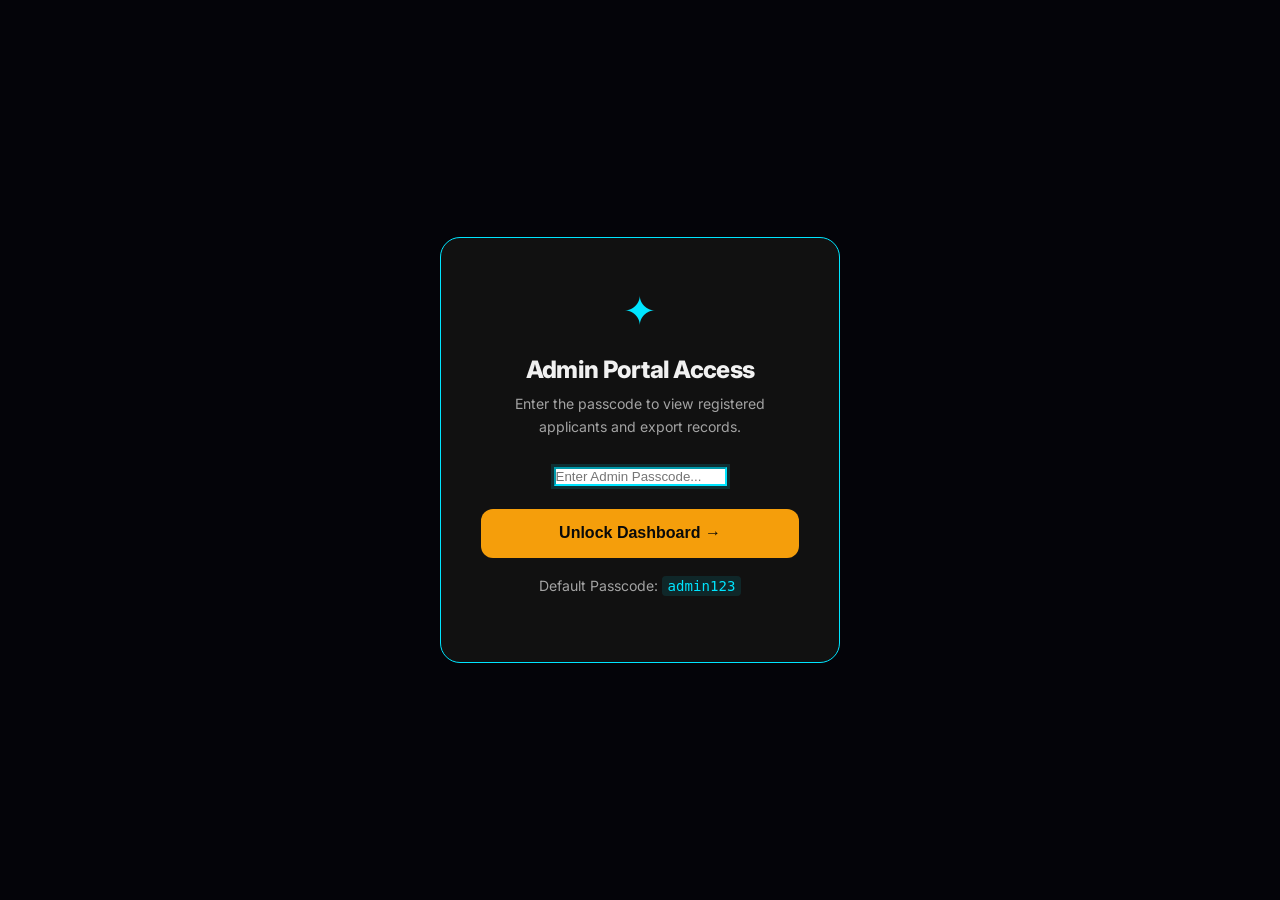
==== admin.html @ a9754c80 "Add /registration slug, early access popup redirection, and /admin portal with PDF/Excel/Word/WhatsA" ====
<!DOCTYPE html>
<html lang="en">
<head>
<meta charset="UTF-8" />
<meta name="viewport" content="width=device-width, initial-scale=1.0" />
<title>Admin Dashboard | AI for Business 101</title>
<meta name="robots" content="noindex, nofollow" />
<link rel="preconnect" href="https://fonts.googleapis.com" />
<link rel="preconnect" href="https://fonts.gstatic.com" crossorigin />
<link href="https://fonts.googleapis.com/css2?family=Inter:wght@400;500;600;700;800;900&display=swap" rel="stylesheet" />
<link rel="icon" type="image/png" href="favicon.png" />
<link rel="stylesheet" href="styles.css?v=1.0.7" />
</head>
<body class="admin-body">

<!-- Passcode Authentication Modal (Lock Screen) -->
<div id="auth-overlay" class="auth-overlay">
  <div class="auth-card">
    <div class="auth-icon">✦</div>
    <h2>Admin Portal Access</h2>
    <p>Enter the passcode to view registered applicants and export records.</p>
    
    <form id="auth-form" onsubmit="handleAuth(event)">
      <div class="form-group">
        <input type="password" id="admin-passcode" placeholder="Enter Admin Passcode..." required autofocus />
        <span id="auth-error" class="field-error" style="display:none;">Incorrect passcode. Please try again.</span>
      </div>
      <button type="submit" class="btn btn-primary btn-full btn-glow">Unlock Dashboard →</button>
    </form>
    <p class="auth-hint">Default Passcode: <code>admin123</code></p>
  </div>
</div>

<!-- Main Admin Content -->
<div id="admin-app" style="display: none;">

  <!-- Admin Top Navigation -->
  <header class="nav admin-nav">
    <div class="nav-inner">
      <a class="brand" href="index.html">
        <span class="brand-icon">✦</span>
        <span>Color-Creator <em>AI</em> <small class="admin-badge-label">Admin</small></span>
      </a>
      <div class="admin-nav-actions">
        <a href="registration.html" target="_blank" class="btn btn-sm btn-outline">Live Registration Form ↗</a>
        <button onclick="lockDashboard()" class="btn btn-sm btn-danger">Lock Portal 🔒</button>
      </div>
    </div>
  </header>

  <main class="container admin-container">
    
    <!-- Title Row -->
    <div class="admin-header-row">
      <div>
        <h1>Applicant Management <span class="gradient-text">Portal</span></h1>
        <p class="admin-sub">View, filter, export, and contact registered attendees for AI for Business 101.</p>
      </div>
      
      <!-- Global Export Action Buttons -->
      <div class="admin-export-btns">
        <button onclick="exportCSV()" class="btn btn-sm btn-cyan">
          📊 Export Excel/CSV
        </button>
        <button onclick="exportWord()" class="btn btn-sm btn-purple">
          📝 Export Word (.docx)
        </button>
        <button onclick="exportPDF()" class="btn btn-sm btn-primary">
          📄 Download PDF
        </button>
      </div>
    </div>

    <!-- Analytics Cards -->
    <div class="admin-stats-grid">
      <div class="stat-card">
        <span class="stat-label">Total Registered</span>
        <span class="stat-value" id="stat-total">0</span>
        <span class="stat-sub">Applicants in database</span>
      </div>
      <div class="stat-card">
        <span class="stat-label">Top Interest</span>
        <span class="stat-value stat-small" id="stat-top-interest">AI Website Creation</span>
        <span class="stat-sub">Most requested skill</span>
      </div>
      <div class="stat-card">
        <span class="stat-label">Registered Today</span>
        <span class="stat-value" id="stat-today">0</span>
        <span class="stat-sub">Recent activity</span>
      </div>
      <div class="stat-card">
        <span class="stat-label">WhatsApp Verified</span>
        <span class="stat-value" id="stat-whatsapp">0</span>
        <span class="stat-sub">Contactable via chat</span>
      </div>
    </div>

    <!-- Search & Filter Controls -->
    <div class="admin-controls-card">
      <div class="search-box">
        <span class="search-icon">🔍</span>
        <input type="text" id="search-input" onkeyup="filterData()" placeholder="Search by applicant name, email, phone, or ID..." />
      </div>

      <div class="filter-dropdowns">
        <select id="filter-interest" onchange="filterData()">
          <option value="">All Areas of Interest</option>
          <option value="AI Website Creation">AI Website Creation</option>
          <option value="AI Product Photography">AI Product Photography</option>
          <option value="AI Video Ads & Content">AI Video Ads & Content</option>
          <option value="AI-as-a-Service Monetization">AI-as-a-Service</option>
          <option value="YouTube & TikTok Automation">YouTube & TikTok</option>
        </select>

        <select id="filter-occupation" onchange="filterData()">
          <option value="">All Roles</option>
          <option value="Small Business Owner">Small Business Owner</option>
          <option value="Content Creator / Freelancer">Creator / Freelancer</option>
          <option value="Student / Graduate">Student / Graduate</option>
          <option value="Corporate / Employee">Corporate Employee</option>
          <option value="Agency Owner / Marketer">Agency Owner</option>
        </select>

        <button onclick="resetFilters()" class="btn btn-sm btn-outline">Reset</button>
      </div>
    </div>

    <!-- Applicant Data Table -->
    <div class="admin-table-wrapper">
      <table class="admin-table" id="applicants-table">
        <thead>
          <tr>
            <th>#</th>
            <th>ID & Date</th>
            <th>Applicant Name</th>
            <th>Email Address</th>
            <th>Phone / WhatsApp</th>
            <th>Area of Interest</th>
            <th>Role & Goal</th>
            <th>Actions</th>
          </tr>
        </thead>
        <tbody id="table-body">
          <!-- Rows injected dynamically via JS -->
        </tbody>
      </table>

      <div id="no-results" class="no-results-box" style="display: none;">
        <p>No registered applicants match your current search/filter criteria.</p>
      </div>
    </div>

  </main>
</div>

<script>
const DB_KEY = 'ai_business_registrations';
const PASSCODE = 'admin123';

// Seed demo data if database is currently empty
function seedDemoDataIfEmpty() {
  const existing = localStorage.getItem(DB_KEY);
  if (!existing || JSON.parse(existing).length === 0) {
    const sampleApplicants = [
      {
        id: 'REG-M591KA-481',
        createdAt: new Date(Date.now() - 3600000 * 2).toISOString(),
        fullName: 'Chukwuemeka Okonkwo',
        email: 'chukwuemeka.o@gmail.com',
        phone: '08034567891',
        whatsapp: '08034567891',
        occupation: 'Small Business Owner',
        areaOfInterest: 'AI Website Creation',
        primaryGoal: 'Build websites for clients',
        experience: 'Beginner',
        referralSource: 'Instagram'
      },
      {
        id: 'REG-M592KB-712',
        createdAt: new Date(Date.now() - 3600000 * 5).toISOString(),
        fullName: 'Amina Bello',
        email: 'amina.bello@techcorp.ng',
        phone: '08129876543',
        whatsapp: '08129876543',
        occupation: 'Content Creator / Freelancer',
        areaOfInterest: 'AI Product Photography',
        primaryGoal: 'Start an AI agency',
        experience: 'Intermediate',
        referralSource: 'WhatsApp'
      },
      {
        id: 'REG-M593KC-104',
        createdAt: new Date(Date.now() - 3600000 * 14).toISOString(),
        fullName: 'David Adebayo',
        email: 'david.adebayo@gmail.com',
        phone: '09087654321',
        whatsapp: '09087654321',
        occupation: 'Student / Graduate',
        areaOfInterest: 'AI Video Ads & Content',
        primaryGoal: 'Enhance content creation',
        experience: 'Beginner',
        referralSource: 'Referral / Friend'
      }
    ];
    localStorage.setItem(DB_KEY, JSON.stringify(sampleApplicants));
  }
}

// Authentication
function checkAuth() {
  if (sessionStorage.getItem('adminAuth') === 'true') {
    document.getElementById('auth-overlay').style.display = 'none';
    document.getElementById('admin-app').style.display = 'block';
    renderDashboard();
  } else {
    document.getElementById('auth-overlay').style.display = 'flex';
    document.getElementById('admin-app').style.display = 'none';
  }
}

function handleAuth(e) {
  e.preventDefault();
  const input = document.getElementById('admin-passcode').value.trim();
  if (input === PASSCODE || input === 'colorcreator2026') {
    sessionStorage.setItem('adminAuth', 'true');
    document.getElementById('auth-error').style.display = 'none';
    checkAuth();
  } else {
    document.getElementById('auth-error').style.display = 'block';
  }
}

function lockDashboard() {
  sessionStorage.removeItem('adminAuth');
  checkAuth();
}

// Data fetching
function getData() {
  try {
    const raw = localStorage.getItem(DB_KEY);
    return raw ? JSON.parse(raw) : [];
  } catch (e) {
    return [];
  }
}

// Render Dashboard stats and table
let currentData = [];

function renderDashboard() {
  seedDemoDataIfEmpty();
  currentData = getData();
  updateStats(currentData);
  renderTable(currentData);
}

function updateStats(data) {
  document.getElementById('stat-total').textContent = data.length;
  
  // Today's count
  const todayStr = new Date().toISOString().split('T')[0];
  const todayCount = data.filter(item => item.createdAt && item.createdAt.startsWith(todayStr)).length;
  document.getElementById('stat-today').textContent = todayCount;

  // WhatsApp count
  const waCount = data.filter(item => item.whatsapp && item.whatsapp.length >= 8).length;
  document.getElementById('stat-whatsapp').textContent = waCount;

  // Top interest
  const interestCounts = {};
  data.forEach(item => {
    const key = item.areaOfInterest || 'AI Website Creation';
    interestCounts[key] = (interestCounts[key] || 0) + 1;
  });

  let topInterest = 'AI Website Creation';
  let maxCount = 0;
  for (const [key, count] of Object.entries(interestCounts)) {
    if (count > maxCount) {
      maxCount = count;
      topInterest = key;
    }
  }
  document.getElementById('stat-top-interest').textContent = topInterest;
}

function renderTable(data) {
  const tbody = document.getElementById('table-body');
  const noResults = document.getElementById('no-results');
  tbody.innerHTML = '';

  if (data.length === 0) {
    noResults.style.display = 'block';
    return;
  }
  noResults.style.display = 'none';

  data.forEach((item, index) => {
    const tr = document.createElement('tr');
    const dateFormatted = item.createdAt ? new Date(item.createdAt).toLocaleDateString('en-GB', { day: 'numeric', month: 'short', year: 'numeric' }) : 'N/A';
    
    // Clean whatsapp number format
    let cleanWa = (item.whatsapp || item.phone || '').replace(/\D/g, '');
    if (cleanWa.startsWith('0')) cleanWa = '234' + cleanWa.substring(1);
    if (!cleanWa.startsWith('234') && cleanWa.length === 10) cleanWa = '234' + cleanWa;

    const waMsg = encodeURIComponent(`Hi ${item.fullName}! This is Coach Joshua & Chukwudi from AI for Business 101. Your early access registration pass (${item.id}) is confirmed! Are you ready for Sept 25-27 live training?`);
    const waUrl = `https://wa.me/${cleanWa}?text=${waMsg}`;

    const mailSubject = encodeURIComponent(`AI for Business 101 - Early Access Pass Confirmation (${item.fullName})`);
    const mailBody = encodeURIComponent(`Hi ${item.fullName},\n\nYour registration for AI for Business 101 has been received.\n\nRegistration Details:\n- Name: ${item.fullName}\n- Area of Interest: ${item.areaOfInterest}\n- Role: ${item.occupation}\n\nWe look forward to seeing you live on September 25–27, 2026!\n\nBest regards,\nColor-Creator AI & Cospronos Team`);
    const mailUrl = `mailto:${item.email}?subject=${mailSubject}&body=${mailBody}`;

    tr.innerHTML = `
      <td>${index + 1}</td>
      <td>
        <strong class="reg-id-text">${item.id || 'REG-PASSED'}</strong><br />
        <small class="text-muted">${dateFormatted}</small>
      </td>
      <td>
        <strong>${escapeHtml(item.fullName)}</strong>
      </td>
      <td>
        <a href="${mailUrl}" class="table-link">${escapeHtml(item.email)}</a>
      </td>
      <td>
        <div>📞 ${escapeHtml(item.phone)}</div>
        <small class="text-cyan">💬 WA: ${escapeHtml(item.whatsapp)}</small>
      </td>
      <td>
        <span class="badge-interest">${escapeHtml(item.areaOfInterest || 'AI Website Creation')}</span>
      </td>
      <td>
        <div><strong>${escapeHtml(item.occupation || 'N/A')}</strong></div>
        <small class="text-muted">Goal: ${escapeHtml(item.primaryGoal || 'N/A')}</small>
      </td>
      <td class="action-cell">
        <a href="${waUrl}" target="_blank" title="Send WhatsApp Message" class="action-btn action-wa">💬 WA</a>
        <a href="${mailUrl}" title="Send Email" class="action-btn action-email">✉️ Email</a>
        <button onclick="deleteRecord('${item.id}')" title="Delete Record" class="action-btn action-del">🗑️</button>
      </td>
    `;
    tbody.appendChild(tr);
  });
}

function escapeHtml(str) {
  if (!str) return '';
  return String(str).replace(/&/g, '&amp;').replace(/</g, '&lt;').replace(/>/g, '&gt;').replace(/"/g, '&quot;');
}

function filterData() {
  const query = document.getElementById('search-input').value.toLowerCase().trim();
  const interest = document.getElementById('filter-interest').value;
  const occupation = document.getElementById('filter-occupation').value;

  const all = getData();
  const filtered = all.filter(item => {
    const matchesQuery = !query || 
      (item.fullName && item.fullName.toLowerCase().includes(query)) ||
      (item.email && item.email.toLowerCase().includes(query)) ||
      (item.phone && item.phone.includes(query)) ||
      (item.id && item.id.toLowerCase().includes(query));

    const matchesInterest = !interest || item.areaOfInterest === interest;
    const matchesOccupation = !occupation || item.occupation === occupation;

    return matchesQuery && matchesInterest && matchesOccupation;
  });

  renderTable(filtered);
}

function resetFilters() {
  document.getElementById('search-input').value = '';
  document.getElementById('filter-interest').value = '';
  document.getElementById('filter-occupation').value = '';
  renderTable(getData());
}

function deleteRecord(id) {
  if (!confirm('Are you sure you want to delete this registration record?')) return;
  const all = getData();
  const updated = all.filter(item => item.id !== id);
  localStorage.setItem(DB_KEY, JSON.stringify(updated));
  renderDashboard();
}

// EXPORT FUNCTIONS
// 1. Export Excel / CSV
function exportCSV() {
  const data = getData();
  if (data.length === 0) return alert('No records available to export.');

  const headers = ['ID', 'Date Registered', 'Full Name', 'Email', 'Phone', 'WhatsApp', 'Occupation', 'Area of Interest', 'Primary Goal', 'Experience', 'Referral Source'];
  
  const rows = data.map(item => [
    `"${item.id || ''}"`,
    `"${item.createdAt ? new Date(item.createdAt).toLocaleString() : ''}"`,
    `"${(item.fullName || '').replace(/"/g, '""')}"`,
    `"${(item.email || '').replace(/"/g, '""')}"`,
    `"${(item.phone || '').replace(/"/g, '""')}"`,
    `"${(item.whatsapp || '').replace(/"/g, '""')}"`,
    `"${(item.occupation || '').replace(/"/g, '""')}"`,
    `"${(item.areaOfInterest || '').replace(/"/g, '""')}"`,
    `"${(item.primaryGoal || '').replace(/"/g, '""')}"`,
    `"${(item.experience || '').replace(/"/g, '""')}"`,
    `"${(item.referralSource || '').replace(/"/g, '""')}"`
  ]);

  const csvContent = 'data:text/csv;charset=utf-8,' + [headers.join(','), ...rows.map(r => r.join(','))].join('\n');
  const encodedUri = encodeURI(csvContent);
  const link = document.createElement('a');
  link.setAttribute('href', encodedUri);
  link.setAttribute('download', `AI_For_Business_Registrations_${new Date().toISOString().split('T')[0]}.csv`);
  document.body.appendChild(link);
  link.click();
  document.body.removeChild(link);
}

// 2. Export Word (.docx / .doc formatted document)
function exportWord() {
  const data = getData();
  if (data.length === 0) return alert('No records available to export.');

  let docHtml = `
    <html xmlns:o='urn:schemas-microsoft-com:office:office' xmlns:w='urn:schemas-microsoft-com:office:word' xmlns='http://www.w3.org/TR/REC-html40'>
    <head><title>AI for Business 101 - Registration Report</title>
    <style>
      body { font-family: Arial, sans-serif; font-size: 11pt; color: #333; }
      h1 { color: #0088cc; font-size: 18pt; }
      table { border-collapse: collapse; width: 100%; margin-top: 15px; }
      th, td { border: 1px solid #ccc; padding: 8px; text-align: left; font-size: 10pt; }
      th { background-color: #0088cc; color: #ffffff; }
      tr:nth-child(even) { background-color: #f9f9f9; }
    </style>
    </head>
    <body>
      <h1>AI for Business 101 — Registration Report</h1>
      <p>Report Date: ${new Date().toLocaleString()}</p>
      <p>Total Registered Applicants: ${data.length}</p>
      <table>
        <thead>
          <tr>
            <th>#</th>
            <th>ID</th>
            <th>Full Name</th>
            <th>Email</th>
            <th>Phone</th>
            <th>WhatsApp</th>
            <th>Occupation</th>
            <th>Area of Interest</th>
            <th>Primary Goal</th>
          </tr>
        </thead>
        <tbody>
  `;

  data.forEach((item, index) => {
    docHtml += `
      <tr>
        <td>${index + 1}</td>
        <td>${item.id || ''}</td>
        <td>${escapeHtml(item.fullName)}</td>
        <td>${escapeHtml(item.email)}</td>
        <td>${escapeHtml(item.phone)}</td>
        <td>${escapeHtml(item.whatsapp)}</td>
        <td>${escapeHtml(item.occupation)}</td>
        <td>${escapeHtml(item.areaOfInterest)}</td>
        <td>${escapeHtml(item.primaryGoal)}</td>
      </tr>
    `;
  });

  docHtml += `
        </tbody>
      </table>
    </body>
    </html>
  `;

  const blob = new Blob(['\ufeff', docHtml], { type: 'application/msword' });
  const url = URL.createObjectURL(blob);
  const a = document.createElement('a');
  a.href = url;
  a.download = `AI_For_Business_Applicants_${new Date().toISOString().split('T')[0]}.doc`;
  document.body.appendChild(a);
  a.click();
  document.body.removeChild(a);
}

// 3. Download PDF (Print formatted view)
function exportPDF() {
  window.print();
}

document.addEventListener('DOMContentLoaded', checkAuth);
</script>

</body>
</html>
---- styles.css ----
/* ===================================================================
   AI FOR BUSINESS 101 — Stylesheet
   Inspired by cospronos.com dark aesthetic, amber/cyan accents
   =================================================================== */

/* ---------- Reset & Foundations ---------- */
*, *::before, *::after { box-sizing: border-box; margin: 0; padding: 0; }

:root {
  /* Cospronos-inspired palette */
  --bg:        #0a0a0a;
  --bg-card:   #111111;
  --bg-card-hover: #181818;
  --bg-surface: #141414;
  --bg-elevated: #1a1a1a;

  --text:      #f1f1f1;
  --text-dim:  #a3a3a3;
  --text-muted:#6b6b6b;

  --amber:     #f59e0b;
  --amber-dark:#d97706;
  --cyan:      #00e5ff;
  --cyan-dark: #00b8d4;
  --purple:    #a855f7;
  --green:     #22c55e;
  --pink:      #ec4899;
  --blue:      #3b82f6;
  --whatsapp:  #25d366;

  --border:    rgba(255,255,255,0.06);
  --border-strong: rgba(255,255,255,0.12);

  --radius:    12px;
  --radius-lg: 20px;
  --radius-md: 12px;
  --radius-sm: 8px;

  --font:      'Inter', -apple-system, BlinkMacSystemFont, 'Segoe UI', sans-serif;
  --font-mono: 'SF Mono', SFMono-Regular, ui-monospace, 'Menlo', 'Monaco', 'Consolas', monospace;
  --max-width: 1120px;

  --transition: 0.25s cubic-bezier(0.16, 1, 0.3, 1);
}

html {
  scroll-behavior: smooth;
  -webkit-text-size-adjust: 100%;
  font-size: 16px;
}

body {
  font-family: var(--font);
  background: var(--bg);
  color: var(--text);
  line-height: 1.65;
  overflow-x: hidden;
  -webkit-font-smoothing: antialiased;
  -moz-osx-font-smoothing: grayscale;
}

img, svg, video { display: block; max-width: 100%; }
a { color: inherit; text-decoration: none; }
ul, ol { list-style: none; }
strong { font-weight: 700; }
em { font-style: italic; }

::selection {
  background: var(--amber);
  color: var(--bg);
}

.container {
  max-width: var(--max-width);
  margin: 0 auto;
  padding: 0 24px;
}

/* ---------- Ambient Glow Orbs ---------- */
.glow-orb {
  position: fixed;
  border-radius: 50%;
  filter: blur(120px);
  opacity: 0.12;
  pointer-events: none;
  z-index: 0;
}
.glow-orb-cyan {
  width: 500px; height: 500px;
  background: var(--cyan);
  top: -100px; right: -100px;
}
.glow-orb-purple {
  width: 600px; height: 600px;
  background: var(--purple);
  bottom: -200px; left: -200px;
}

/* ---------- Navigation ---------- */
.nav {
  position: sticky;
  top: 0; left: 0; right: 0;
  z-index: 1000;
  width: 100%;
  background: rgba(10,10,10,0.85);
  backdrop-filter: blur(16px);
  -webkit-backdrop-filter: blur(16px);
  border-bottom: 1px solid var(--border);
}
.nav-inner {
  max-width: var(--max-width);
  margin: 0 auto;
  padding: 0 24px;
  display: flex;
  align-items: center;
  justify-content: space-between;
  height: 64px;
}
.brand {
  display: flex;
  align-items: center;
  gap: 10px;
  font-weight: 700;
  font-size: 1.05rem;
  letter-spacing: -0.02em;
  color: var(--text);
}
.brand em {
  color: var(--amber);
  font-style: normal;
}
.brand-icon {
  font-size: 1.3rem;
  color: var(--amber);
}
.nav-links {
  display: flex;
  align-items: center;
  gap: 28px;
}
.nav-links a {
  font-size: 0.875rem;
  font-weight: 500;
  color: var(--text-dim);
  transition: color var(--transition);
}
.nav-links a:hover { color: var(--text); }
.nav-cta {
  background: var(--amber);
  color: var(--bg) !important;
  padding: 8px 16px;
  border-radius: var(--radius-sm);
  font-weight: 600 !important;
  transition: background var(--transition), transform 0.1s;
}
.nav-cta:hover { background: var(--amber-dark); }
.nav-cta:active { transform: scale(0.97); }

/* Mobile toggle */
.mobile-toggle {
  display: none;
  flex-direction: column;
  gap: 5px;
  background: none;
  border: none;
  cursor: pointer;
  padding: 4px;
}
.mobile-toggle span {
  display: block;
  width: 22px;
  height: 2px;
  background: var(--text);
  border-radius: 2px;
  transition: var(--transition);
}
.mobile-toggle[aria-expanded="true"] span:nth-child(1) {
  transform: translateY(7px) rotate(45deg);
}
.mobile-toggle[aria-expanded="true"] span:nth-child(2) {
  opacity: 0;
}
.mobile-toggle[aria-expanded="true"] span:nth-child(3) {
  transform: translateY(-7px) rotate(-45deg);
}

.mobile-nav {
  display: none;
  position: fixed;
  top: 64px; left: 0; right: 0;
  background: rgba(10,10,10,0.97);
  backdrop-filter: blur(16px);
  padding: 24px;
  flex-direction: column;
  gap: 16px;
  z-index: 999;
  border-bottom: 1px solid var(--border);
  transform: translateY(-10px);
  opacity: 0;
  transition: transform var(--transition), opacity var(--transition);
}
.mobile-nav.is-open {
  display: flex;
  transform: translateY(0);
  opacity: 1;
}
.mobile-nav a {
  font-size: 1rem;
  font-weight: 500;
  color: var(--text-dim);
  padding: 8px 0;
}

/* ---------- Buttons ---------- */
.btn {
  display: inline-flex;
  align-items: center;
  gap: 8px;
  padding: 14px 28px;
  border-radius: var(--radius);
  font-weight: 700;
  font-size: 1rem;
  cursor: pointer;
  border: none;
  transition: all var(--transition);
  text-align: center;
  justify-content: center;
  line-height: 1.3;
}
.btn:active { transform: scale(0.97); }
.btn-full { width: 100%; }

.btn-primary {
  background: var(--amber);
  color: var(--bg);
}
.btn-primary:hover { background: var(--amber-dark); }

.btn-outline {
  background: transparent;
  color: var(--text);
  border: 1px solid var(--border-strong);
}
.btn-outline:hover {
  border-color: var(--amber);
  color: var(--amber);
}

.btn-cyan {
  background: var(--cyan);
  color: var(--bg);
}
.btn-cyan:hover { background: var(--cyan-dark); }

.btn-purple {
  background: var(--purple);
  color: #fff;
}
.btn-purple:hover { background: #9333ea; }

.btn-whatsapp {
  background: var(--whatsapp);
  color: #fff;
  font-size: 1.05rem;
  padding: 18px 32px;
  position: relative;
  overflow: hidden;
  will-change: transform, box-shadow;
  animation: waPulse 2s infinite ease-in-out;
}
.btn-whatsapp:hover {
  background: #1ebe57;
  transform: translateY(-2px) scale(1.02);
}
.btn-whatsapp:active {
  transform: scale(0.95) !important;
  box-shadow: 0 0 25px rgba(37,211,102,0.9) !important;
}

@keyframes waPulse {
  0% {
    box-shadow: 0 0 0 0 rgba(37, 211, 102, 0.7), 0 0 20px -5px rgba(37, 211, 102, 0.5);
    transform: scale(1);
  }
  50% {
    box-shadow: 0 0 0 14px rgba(37, 211, 102, 0), 0 0 35px 8px rgba(37, 211, 102, 0.75);
    transform: scale(1.025);
  }
  100% {
    box-shadow: 0 0 0 0 rgba(37, 211, 102, 0), 0 0 20px -5px rgba(37, 211, 102, 0.5);
    transform: scale(1);
  }
}

/* ---------- Hero ---------- */
.hero {
  position: relative;
  padding: 140px 0 80px;
  z-index: 1;
}
.funnel-hero { padding: 140px 0 40px; }
.success-hero { padding: 140px 0 40px; }

.hero-layout {
  display: grid;
  grid-template-columns: 1fr 1fr;
  gap: 48px;
  align-items: center;
}
.hero-copy {
  z-index: 2;
}
.hero-visual {
  display: flex;
  justify-content: center;
  align-items: center;
  z-index: 2;
}
.hero-image-wrapper {
  position: relative;
  border-radius: var(--radius-lg);
  overflow: hidden;
  box-shadow:
    0 0 60px -15px rgba(245,158,11,0.2),
    0 25px 50px -12px rgba(0,0,0,0.5);
  border: 1px solid var(--border-strong);
  transition: transform 0.4s ease, box-shadow 0.4s ease;
}
.hero-image-wrapper:hover {
  transform: translateY(-6px) scale(1.01);
  box-shadow:
    0 0 80px -15px rgba(245,158,11,0.3),
    0 30px 60px -12px rgba(0,0,0,0.6);
}
.hero-image-wrapper img {
  width: 100%;
  height: auto;
  display: block;
  object-fit: cover;
}

/* Video Preview Component */
.video-preview-block {
  max-width: 760px;
  margin: 0 auto 48px auto;
  position: relative;
  z-index: 2;
}
.video-container {
  position: relative;
  border-radius: var(--radius-lg);
  overflow: hidden;
  border: 1px solid var(--border-strong);
  box-shadow:
    0 0 50px -10px rgba(0, 229, 255, 0.25),
    0 25px 50px -12px rgba(0, 0, 0, 0.6);
  background: var(--bg-elevated);
  transition: transform 0.4s ease, box-shadow 0.4s ease;
}
.video-container:hover {
  transform: translateY(-4px);
  box-shadow:
    0 0 70px -10px rgba(0, 229, 255, 0.35),
    0 30px 60px -12px rgba(0, 0, 0, 0.7);
}
.promo-video {
  width: 100%;
  height: auto;
  display: block;
  border-radius: var(--radius-lg);
  object-fit: cover;
}
.video-badge {
  position: absolute;
  top: 16px;
  left: 16px;
  display: inline-flex;
  align-items: center;
  gap: 8px;
  background: rgba(10, 10, 10, 0.85);
  backdrop-filter: blur(12px);
  border: 1px solid rgba(0, 229, 255, 0.3);
  border-radius: 100px;
  padding: 6px 14px;
  font-size: 0.75rem;
  font-weight: 700;
  color: var(--cyan);
  letter-spacing: 0.05em;
  text-transform: uppercase;
  z-index: 3;
}

/* ---------- Coach Guidance Component ---------- */
.coach-guidance-box {
  display: flex;
  flex-direction: column;
  gap: 14px;
  background: var(--bg-elevated);
  border: 1px solid var(--border-strong);
  border-left: 4px solid var(--cyan);
  border-radius: var(--radius-lg);
  padding: 20px 24px;
  margin: 28px auto 36px auto;
  max-width: 840px;
  box-shadow: 0 12px 32px -10px rgba(0, 0, 0, 0.6);
}

.coach-header-row {
  display: flex;
  align-items: center;
  gap: 12px;
  flex-wrap: wrap;
}

.coach-avatar-stack {
  display: flex;
  align-items: center;
  flex-shrink: 0;
}

.mini-coach-photo {
  width: 42px;
  height: 42px;
  border-radius: 50%;
  object-fit: cover;
  border: 2px solid var(--bg-elevated);
  box-shadow: 0 4px 10px rgba(0, 0, 0, 0.5);
}
.mini-coach-photo:nth-child(2) {
  margin-left: -12px;
}

.coach-guidance-tag {
  display: inline-block;
  font-size: 0.72rem;
  font-weight: 800;
  color: var(--cyan);
  letter-spacing: 0.04em;
  text-transform: uppercase;
  line-height: 1.3;
}

.coach-guidance-info p {
  font-size: 0.92rem;
  color: var(--text);
  line-height: 1.6;
  margin: 0;
}

.highlight-cyan {
  color: var(--cyan);
  font-weight: 700;
}

/* Header Funnel Shortcut */
.nav-funnel-shortcut {
  margin-left: auto;
  display: flex;
  align-items: center;
}
.skip-to-free-link {
  font-size: 0.85rem;
  font-weight: 600;
  color: var(--text-dim);
  padding: 6px 14px;
  border: 1px solid var(--border);
  border-radius: 100px;
  white-space: nowrap;
  transition: all var(--transition);
}
.skip-to-free-link:hover {
  color: var(--amber);
  border-color: var(--amber);
  background: rgba(245, 158, 11, 0.08);
}

/* ---------- Early-Bird Hurry Strategy Styles ---------- */
#countdown-banner {
  background: linear-gradient(135deg, #1e1b4b, #31104b);
  border-bottom: 1px solid rgba(245, 158, 11, 0.4);
  color: #fff;
  padding: 10px 16px;
  font-size: 0.85rem;
  font-weight: 600;
  text-align: center;
  position: relative;
  width: 100%;
  z-index: 1001;
  box-shadow: 0 4px 20px rgba(0, 0, 0, 0.5);
}

.countdown-banner-inner {
  display: flex;
  align-items: center;
  justify-content: center;
  gap: 12px;
  flex-wrap: wrap;
}

.ticker-units, .card-ticker-units {
  display: flex !important;
  display: -webkit-flex !important;
  display: inline-flex !important;
  display: -webkit-inline-flex !important;
  flex-direction: row !important;
  -webkit-flex-direction: row !important;
  align-items: center !important;
  -webkit-align-items: center !important;
  justify-content: center !important;
  -webkit-justify-content: center !important;
  flex-wrap: nowrap !important;
  gap: 4px;
  background: rgba(0, 0, 0, 0.5);
  border: 1px solid rgba(245, 158, 11, 0.4);
  border-radius: 8px;
  padding: 4px 10px;
  white-space: nowrap !important;
  -webkit-box-orient: horizontal;
}

.unit-box, .card-unit-box {
  display: inline-flex !important;
  display: -webkit-inline-flex !important;
  flex-direction: row !important;
  -webkit-flex-direction: row !important;
  align-items: baseline !important;
  -webkit-align-items: baseline !important;
  gap: 2px;
  flex-shrink: 0 !important;
  -webkit-flex-shrink: 0 !important;
  white-space: nowrap !important;
}

.unit-num, .card-unit-num {
  font-family: var(--font-mono, monospace);
  font-weight: 800;
  font-size: 1.05rem;
  color: var(--amber);
  line-height: 1;
}

.unit-lbl, .card-unit-lbl {
  font-size: 0.65rem;
  color: var(--text-dim);
  text-transform: uppercase;
}

.ticker-colon {
  display: inline-block !important;
  color: var(--amber);
  font-weight: 800;
  font-size: 1rem;
  line-height: 1;
  flex-shrink: 0 !important;
  margin: 0 1px;
}

.package-price {
  display: flex !important;
  display: -webkit-flex !important;
  flex-direction: row !important;
  -webkit-flex-direction: row !important;
  align-items: baseline !important;
  -webkit-align-items: baseline !important;
  justify-content: flex-start !important;
  flex-wrap: nowrap !important;
  gap: 10px;
  width: 100%;
  margin-bottom: 6px;
}

.price-slash {
  display: inline-block !important;
  text-decoration: line-through !important;
  -webkit-text-decoration-line: line-through !important;
  opacity: 0.55;
  font-size: 1.3rem !important;
  color: var(--text-muted) !important;
  white-space: nowrap !important;
  flex-shrink: 0 !important;
}

.price-discount {
  display: inline-block !important;
  color: var(--amber) !important;
  font-size: 2.2rem !important;
  font-weight: 900 !important;
  white-space: nowrap !important;
  flex-shrink: 0 !important;
  letter-spacing: -0.02em;
}

/* Card Countdown Timer Box */
.card-countdown-box {
  background: linear-gradient(135deg, rgba(245, 158, 11, 0.15), rgba(239, 68, 68, 0.12));
  border: 1px solid rgba(245, 158, 11, 0.45);
  border-radius: var(--radius-md);
  padding: 12px 16px;
  margin: 16px 0;
  display: flex;
  flex-direction: column;
  align-items: center;
  gap: 8px;
  text-align: center;
  box-shadow: 0 4px 18px rgba(245, 158, 11, 0.12), inset 0 1px 0 rgba(255, 255, 255, 0.1);
  animation: timerGlowPulse 3s infinite ease-in-out;
}

@keyframes timerGlowPulse {
  0%, 100% { border-color: rgba(245, 158, 11, 0.45); box-shadow: 0 4px 18px rgba(245, 158, 11, 0.12); }
  50% { border-color: rgba(245, 158, 11, 0.75); box-shadow: 0 6px 24px rgba(245, 158, 11, 0.28); }
}

.card-countdown-header {
  display: flex;
  align-items: center;
  justify-content: center;
  gap: 6px;
}

.card-countdown-header .pulse-dot.red {
  background: #ef4444;
  box-shadow: 0 0 10px #ef4444;
}

.card-countdown-title {
  font-size: 0.75rem;
  font-weight: 800;
  letter-spacing: 0.05em;
  color: var(--amber);
  text-transform: uppercase;
}

.card-ticker-units {
  display: flex;
  align-items: center;
  justify-content: center;
  gap: 6px;
  font-family: var(--font-mono);
  color: var(--amber);
  font-size: 0.85rem;
  font-weight: 700;
}

.card-unit-box {
  display: flex;
  align-items: baseline;
  gap: 2px;
  background: rgba(0, 0, 0, 0.65);
  padding: 4px 10px;
  border-radius: 6px;
  border: 1px solid rgba(245, 158, 11, 0.35);
}

.card-unit-num {
  font-weight: 900;
  font-size: 1.15rem;
  color: #fbbf24;
  line-height: 1;
}

.card-unit-lbl {
  font-size: 0.65rem;
  color: var(--text-dim);
  text-transform: uppercase;
}

/* Early-Bird Discount Popup Modal */
.discount-modal {
  position: fixed;
  top: 0; left: 0; right: 0; bottom: 0;
  background: rgba(0, 0, 0, 0.85);
  backdrop-filter: blur(12px);
  display: flex;
  align-items: center;
  justify-content: center;
  padding: 20px;
  z-index: 9999;
  opacity: 0;
  pointer-events: none;
  transition: opacity 0.3s ease;
}

.discount-modal.is-active {
  opacity: 1;
  pointer-events: auto;
}

.modal-card {
  background: var(--bg-elevated);
  border: 1px solid var(--border-strong);
  border-top: 4px solid var(--amber);
  border-radius: var(--radius-lg);
  padding: 32px 24px;
  max-width: 480px;
  width: 90vw;
  max-height: 85vh;
  overflow-y: auto;
  -webkit-overflow-scrolling: touch;
  position: relative !important;
  text-align: center;
  box-shadow: 0 25px 60px rgba(0, 0, 0, 0.9), 0 0 50px -10px rgba(245, 158, 11, 0.3);
  transform: translateY(20px);
  transition: transform 0.3s ease;
  box-sizing: border-box;
}

.discount-modal.is-active .modal-card {
  transform: translateY(0);
}

.modal-close {
  position: absolute !important;
  top: 14px !important;
  right: 14px !important;
  background: rgba(255, 255, 255, 0.12) !important;
  border: none;
  color: #ffffff !important;
  width: 32px; height: 32px;
  border-radius: 50%;
  cursor: pointer;
  font-size: 1.2rem;
  display: flex !important;
  align-items: center !important;
  justify-content: center !important;
  z-index: 20 !important;
  transition: all var(--transition);
}
.modal-close:hover {
  background: rgba(255, 255, 255, 0.25) !important;
  color: var(--amber) !important;
}

.modal-badge {
  display: inline-flex;
  align-items: center;
  gap: 6px;
  background: rgba(245, 158, 11, 0.15);
  border: 1px solid var(--amber);
  color: var(--amber);
  padding: 6px 14px;
  border-radius: 100px;
  font-size: 0.75rem;
  font-weight: 800;
  text-transform: uppercase;
  margin-bottom: 16px;
}

.modal-card h3 {
  font-size: 1.6rem;
  font-weight: 900;
  line-height: 1.2;
  margin-bottom: 12px;
}

.modal-card p {
  font-size: 0.95rem;
  color: var(--text-dim);
  line-height: 1.5;
  margin-bottom: 20px;
}

.modal-timer-box {
  background: rgba(0, 0, 0, 0.5);
  border: 1px solid var(--border);
  border-radius: var(--radius);
  padding: 12px;
  margin-bottom: 20px;
}
.modal-timer-title {
  font-size: 0.72rem;
  color: var(--text-muted);
  text-transform: uppercase;
  font-weight: 700;
  margin-bottom: 6px;
}

.pill-badge {
  display: inline-flex;
  align-items: center;
  gap: 10px;
  background: var(--bg-elevated);
  border: 1px solid var(--border-strong);
  border-radius: 100px;
  padding: 8px 18px;
  font-size: 0.8rem;
  font-weight: 600;
  color: var(--amber);
  letter-spacing: 0.03em;
  text-transform: uppercase;
  margin-bottom: 28px;
}
.pill-badge-sm {
  font-size: 0.75rem;
  padding: 6px 16px;
}

.pulse-dot {
  width: 8px; height: 8px;
  background: var(--green);
  border-radius: 50%;
  animation: pulse 2s infinite;
}

@keyframes pulse {
  0%, 100% { opacity: 1; box-shadow: 0 0 0 0 rgba(34,197,94,0.5); }
  50% { opacity: 0.7; box-shadow: 0 0 0 8px rgba(34,197,94,0); }
}

h1 {
  font-size: clamp(2.4rem, 5.5vw, 4rem);
  font-weight: 900;
  line-height: 1.1;
  letter-spacing: -0.04em;
  margin-bottom: 24px;
}

.gradient-text {
  background: linear-gradient(135deg, var(--amber), var(--cyan));
  -webkit-background-clip: text;
  -webkit-text-fill-color: transparent;
  background-clip: text;
}

.hero-sub {
  font-size: 1.15rem;
  color: var(--text-dim);
  max-width: 640px;
  margin-bottom: 16px;
  line-height: 1.7;
}
.hero-note {
  font-size: 1rem;
  color: var(--text-dim);
  max-width: 580px;
  margin-bottom: 32px;
  line-height: 1.7;
}
.hero-ctas {
  display: flex;
  gap: 16px;
  flex-wrap: wrap;
  margin-bottom: 20px;
}
.micro-proof {
  font-size: 0.85rem;
  color: var(--text-muted);
  margin-top: 8px;
}

/* ---------- Sections ---------- */
.section {
  position: relative;
  z-index: 1;
  padding: 100px 0;
}
.section-dark {
  background: var(--bg-surface);
  border-top: 1px solid var(--border);
  border-bottom: 1px solid var(--border);
}

h2 {
  font-size: clamp(1.8rem, 4vw, 2.8rem);
  font-weight: 800;
  line-height: 1.15;
  letter-spacing: -0.03em;
  margin-bottom: 16px;
}

.section-sub {
  font-size: 1.05rem;
  color: var(--text-dim);
  max-width: 560px;
  margin-bottom: 48px;
  line-height: 1.7;
}
.text-center { text-align: center; }
.section-sub.text-center { margin-left: auto; margin-right: auto; }
h2.text-center { text-align: center; }

/* ---------- Problem Grid ---------- */
.problem-grid {
  display: grid;
  grid-template-columns: repeat(auto-fit, minmax(300px, 1fr));
  gap: 24px;
  margin-top: 48px;
}
.problem-card {
  background: var(--bg-card);
  border: 1px solid var(--border);
  border-radius: var(--radius-lg);
  padding: 36px 28px;
  transition: border-color var(--transition), transform var(--transition);
  opacity: 0;
  transform: translateY(20px);
}
.problem-card.in-view {
  opacity: 1;
  transform: translateY(0);
  transition: opacity 0.5s ease, transform 0.5s ease, border-color var(--transition);
}
.problem-card:hover {
  border-color: var(--amber);
  transform: translateY(-4px);
}
.problem-icon {
  font-size: 2rem;
  display: block;
  margin-bottom: 16px;
}
.problem-card h3 {
  font-size: 1.15rem;
  font-weight: 700;
  margin-bottom: 10px;
  letter-spacing: -0.01em;
}
.problem-card p {
  font-size: 0.95rem;
  color: var(--text-dim);
  line-height: 1.65;
}

/* ---------- Topic Grid ---------- */
.topic-grid {
  display: grid;
  grid-template-columns: repeat(auto-fit, minmax(300px, 1fr));
  gap: 24px;
  margin-top: 48px;
}
.topic-card {
  background: var(--bg-card);
  border: 1px solid var(--border);
  border-radius: var(--radius-lg);
  padding: 32px 28px;
  position: relative;
  transition: border-color var(--transition), transform var(--transition);
  opacity: 0;
  transform: translateY(20px);
}
.topic-card.in-view {
  opacity: 1;
  transform: translateY(0);
  transition: opacity 0.5s ease, transform 0.5s ease, border-color var(--transition);
}
.topic-card:hover {
  border-color: var(--cyan);
  transform: translateY(-4px);
}
.topic-card-featured {
  grid-column: 1 / -1;
  background: linear-gradient(135deg, rgba(245,158,11,0.06), rgba(0,229,255,0.04));
  border-color: var(--amber) !important;
}
.topic-card-featured:hover {
  border-color: var(--cyan) !important;
}
.topic-num {
  font-size: 0.8rem;
  font-weight: 700;
  color: var(--amber);
  letter-spacing: 0.05em;
  display: block;
  margin-bottom: 12px;
}
.topic-label {
  font-size: 0.75rem;
  font-weight: 700;
  color: var(--amber);
  text-transform: uppercase;
  letter-spacing: 0.08em;
  background: rgba(245,158,11,0.12);
  display: inline-block;
  padding: 4px 12px;
  border-radius: 100px;
  margin-bottom: 12px;
}
.topic-card h3 {
  font-size: 1.2rem;
  font-weight: 700;
  margin-bottom: 10px;
  letter-spacing: -0.01em;
}
.topic-card p {
  font-size: 0.95rem;
  color: var(--text-dim);
  line-height: 1.65;
  margin-bottom: 10px;
}
.topic-list {
  margin-top: 16px;
  display: grid;
  grid-template-columns: repeat(auto-fit, minmax(240px, 1fr));
  gap: 8px;
}
.topic-list li {
  font-size: 0.9rem;
  color: var(--text);
  font-weight: 500;
  padding: 4px 0;
}

/* ---------- Proof Grid ---------- */
.proof-grid {
  display: grid;
  grid-template-columns: repeat(auto-fit, minmax(300px, 1fr));
  gap: 24px;
  margin-top: 48px;
}
.proof-card {
  background: var(--bg-card);
  border: 1px solid var(--border);
  border-radius: var(--radius-lg);
  padding: 36px 28px;
  transition: border-color var(--transition), transform var(--transition);
  opacity: 0;
  transform: translateY(20px);
}
.proof-card.in-view {
  opacity: 1;
  transform: translateY(0);
  transition: opacity 0.5s ease, transform 0.5s ease, border-color var(--transition);
}
.proof-card:hover {
  border-color: var(--cyan);
  transform: translateY(-4px);
}
.proof-num {
  font-size: 0.8rem;
  font-weight: 700;
  color: var(--cyan);
  letter-spacing: 0.05em;
  margin-bottom: 14px;
  display: block;
}
.proof-card h3 {
  font-size: 1.15rem;
  font-weight: 700;
  margin-bottom: 10px;
}
.proof-card p {
  font-size: 0.95rem;
  color: var(--text-dim);
  line-height: 1.65;
}

/* ---------- Package Grid ---------- */
.package-grid {
  display: grid;
  grid-template-columns: repeat(auto-fit, minmax(340px, 1fr));
  gap: 28px;
  margin-top: 48px;
}
.package-card {
  background: var(--bg-card);
  border: 1px solid var(--border);
  border-radius: var(--radius-lg);
  padding: 40px 32px;
  display: flex;
  flex-direction: column;
  transition: border-color var(--transition), transform var(--transition);
  opacity: 0;
  transform: translateY(20px);
}
.package-card.in-view {
  opacity: 1;
  transform: translateY(0);
  transition: opacity 0.5s ease, transform 0.5s ease, border-color var(--transition);
}
.package-card:hover {
  transform: translateY(-4px);
}
.package-free:hover { border-color: var(--amber); }
.package-paid:hover { border-color: var(--cyan); }
.package-featured-ring {
  border-color: var(--purple) !important;
  background: linear-gradient(180deg, rgba(168,85,247,0.05), var(--bg-card));
}

.package-tag {
  display: inline-block;
  font-size: 0.7rem;
  font-weight: 700;
  text-transform: uppercase;
  letter-spacing: 0.08em;
  padding: 5px 14px;
  border-radius: 100px;
  background: rgba(245,158,11,0.12);
  color: var(--amber);
  margin-bottom: 20px;
  width: fit-content;
}
.tag-blue {
  background: rgba(0,229,255,0.1);
  color: var(--cyan);
}
.tag-purple {
  background: rgba(168,85,247,0.12);
  color: var(--purple);
}

.package-card h3 {
  font-size: 1.35rem;
  font-weight: 800;
  margin-bottom: 12px;
  letter-spacing: -0.02em;
}
.package-price {
  font-size: 2.6rem;
  font-weight: 900;
  letter-spacing: -0.04em;
  line-height: 1;
  margin-bottom: 4px;
}
.package-price-sub {
  font-size: 0.85rem;
  color: var(--text-muted);
  margin-bottom: 20px;
}
.package-desc {
  font-size: 0.95rem;
  color: var(--text-dim);
  line-height: 1.65;
  margin-bottom: 24px;
}
.package-list {
  margin-bottom: 28px;
  flex-grow: 1;
}
.package-list li {
  font-size: 0.9rem;
  color: var(--text);
  padding: 6px 0;
  border-bottom: 1px solid var(--border);
  font-weight: 500;
}
.package-list li:last-child { border-bottom: none; }

.value-stack {
  background: rgba(168,85,247,0.06);
  border: 1px solid rgba(168,85,247,0.15);
  border-radius: var(--radius);
  padding: 20px;
  margin-bottom: 24px;
}
.value-stack-title {
  font-size: 0.85rem;
  font-weight: 700;
  color: var(--purple);
  text-transform: uppercase;
  letter-spacing: 0.04em;
  margin-bottom: 12px;
}
.value-stack .package-list { margin-bottom: 0; }

.prize-box {
  background: linear-gradient(135deg, rgba(245,158,11,0.08), rgba(168,85,247,0.06));
  border: 1px solid rgba(245,158,11,0.2);
  border-radius: var(--radius);
  padding: 20px;
  margin-bottom: 28px;
}
.prize-title {
  font-weight: 700;
  margin-bottom: 4px;
}
.prize-box strong {
  display: block;
  font-size: 1.3rem;
  color: var(--amber);
  margin-bottom: 12px;
}
.prize-box ul { margin-bottom: 12px; }
.prize-box li {
  font-size: 0.85rem;
  color: var(--text-dim);
  padding: 3px 0;
}
.prize-box small {
  font-size: 0.78rem;
  color: var(--text-muted);
  display: block;
  line-height: 1.5;
}

.conversion-note {
  font-size: 0.8rem;
  color: var(--text-muted);
  text-align: center;
  margin-top: 32px;
}

/* ---------- Coach Grid ---------- */
.coach-grid {
  display: grid;
  grid-template-columns: repeat(auto-fit, minmax(300px, 1fr));
  gap: 24px;
  margin-top: 48px;
}
.coach-card {
  display: flex;
  gap: 20px;
  align-items: center;
  background: var(--bg-card);
  border: 1px solid var(--border);
  border-radius: var(--radius-lg);
  padding: 28px 24px;
  transition: border-color var(--transition), transform var(--transition);
  opacity: 0;
  transform: translateY(20px);
}
.coach-card.in-view {
  opacity: 1;
  transform: translateY(0);
  transition: opacity 0.5s ease, transform 0.5s ease, border-color var(--transition);
}
.coach-card:hover {
  border-color: var(--amber);
  transform: translateY(-4px);
}
.coach-photo {
  width: 88px;
  height: 88px;
  border-radius: 50%;
  object-fit: cover;
  object-position: center top;
  flex-shrink: 0;
  border: 3px solid transparent;
  background-image: linear-gradient(var(--bg-card), var(--bg-card)), linear-gradient(135deg, var(--amber), var(--green));
  background-origin: border-box;
  background-clip: content-box, border-box;
  transition: transform var(--transition), box-shadow var(--transition);
}
.coach-photo:hover {
  transform: scale(1.05);
  box-shadow: 0 0 20px -4px rgba(245,158,11,0.4);
}
.coach-photo-blue {
  background-image: linear-gradient(var(--bg-card), var(--bg-card)), linear-gradient(135deg, var(--cyan), var(--purple));
}
.coach-photo-blue:hover {
  box-shadow: 0 0 20px -4px rgba(0,229,255,0.4);
}
.coach-label {
  font-size: 0.75rem;
  color: var(--text-muted);
  text-transform: uppercase;
  letter-spacing: 0.06em;
  font-weight: 600;
  display: block;
  margin-bottom: 4px;
}
.coach-info h3 {
  font-size: 1.15rem;
  font-weight: 700;
  margin-bottom: 2px;
}
.coach-role {
  font-size: 0.85rem;
  color: var(--text-dim);
  margin-bottom: 6px;
}
.coach-skill {
  font-size: 0.8rem;
  font-weight: 700;
  color: var(--amber);
}

/* ---------- Section CTA ---------- */
.section-cta {
  text-align: center;
  padding: 100px 0;
  background: linear-gradient(180deg, var(--bg-surface), var(--bg));
  border-top: 1px solid var(--border);
}
.section-cta p {
  font-size: 1.1rem;
  color: var(--text-dim);
  max-width: 540px;
  margin: 0 auto 32px;
  line-height: 1.7;
}
.section-cta .hero-ctas {
  justify-content: center;
}

/* ---------- Urgency Block ---------- */
.urgency-block {
  text-align: center;
  max-width: 700px;
  margin: 0 auto;
  opacity: 0;
  transform: translateY(20px);
}
.urgency-block.in-view {
  opacity: 1;
  transform: translateY(0);
  transition: opacity 0.5s ease, transform 0.5s ease;
}
.urgency-content {
  margin-bottom: 36px;
}
.urgency-content p {
  font-size: 1.05rem;
  color: var(--text-dim);
  line-height: 1.7;
  margin-bottom: 16px;
}
.urgency-highlight {
  color: var(--text) !important;
  font-weight: 600;
}
.urgency-block .hero-ctas {
  justify-content: center;
}

/* ---------- Success Page (Page 3) ---------- */
.success-container {
  max-width: 640px;
  text-align: center;
}

.success-check {
  margin: 0 auto 24px;
  width: 64px; height: 64px;
}

.check-path {
  stroke-dasharray: 40;
  stroke-dashoffset: 40;
}
@keyframes drawCheck {
  to { stroke-dashoffset: 0; }
}

.success-box {
  background: var(--bg-card);
  border: 1px solid var(--border-strong);
  border-radius: var(--radius-lg);
  padding: 36px 28px;
  margin: 40px 0;
  text-align: left;
  opacity: 0;
  transform: translateY(20px);
}
.success-box.in-view {
  opacity: 1;
  transform: translateY(0);
  transition: opacity 0.5s ease, transform 0.5s ease;
}
.success-box h2 {
  font-size: 1.4rem;
  margin-bottom: 10px;
}
.success-box p {
  color: var(--text-dim);
  margin-bottom: 20px;
}
.success-list li {
  padding: 8px 0;
  font-size: 0.95rem;
  font-weight: 500;
}

.reminder-box {
  background: var(--bg-card);
  border: 1px solid var(--border);
  border-radius: var(--radius-lg);
  padding: 32px 28px;
  margin-bottom: 40px;
  opacity: 0;
  transform: translateY(20px);
}
.reminder-box.in-view {
  opacity: 1;
  transform: translateY(0);
  transition: opacity 0.5s ease, transform 0.5s ease;
}
.reminder-box h3 {
  font-size: 1.2rem;
  font-weight: 700;
  margin-bottom: 20px;
}
.date-cards {
  display: flex;
  gap: 16px;
  justify-content: center;
  margin-bottom: 20px;
}
.date-card {
  background: var(--bg-elevated);
  border: 1px solid var(--border-strong);
  border-radius: var(--radius);
  padding: 20px 24px;
  text-align: center;
  min-width: 90px;
}
.date-day {
  display: block;
  font-size: 2rem;
  font-weight: 900;
  letter-spacing: -0.04em;
  line-height: 1;
  color: var(--amber);
}
.date-month {
  display: block;
  font-size: 0.75rem;
  font-weight: 700;
  text-transform: uppercase;
  letter-spacing: 0.08em;
  color: var(--text-muted);
  margin-top: 4px;
}
.date-label {
  display: block;
  font-size: 0.75rem;
  color: var(--text-dim);
  margin-top: 8px;
  font-weight: 500;
}
.reminder-note {
  font-size: 0.85rem;
  color: var(--text-muted);
  font-weight: 500;
}

.upgrade-nudge {
  background: linear-gradient(135deg, rgba(0,229,255,0.05), rgba(168,85,247,0.05));
  border: 1px solid var(--border-strong);
  border-radius: var(--radius-lg);
  padding: 36px 28px;
  text-align: center;
  margin-bottom: 40px;
  opacity: 0;
  transform: translateY(20px);
}
.upgrade-nudge.in-view {
  opacity: 1;
  transform: translateY(0);
  transition: opacity 0.5s ease, transform 0.5s ease;
}
.upgrade-nudge h3 {
  font-size: 1.2rem;
  font-weight: 700;
  margin-bottom: 10px;
}
.upgrade-nudge p {
  font-size: 0.95rem;
  color: var(--text-dim);
  max-width: 480px;
  margin: 0 auto 24px;
  line-height: 1.65;
}
.upgrade-ctas {
  display: flex;
  gap: 12px;
  justify-content: center;
  flex-wrap: wrap;
}

/* ---------- Confetti ---------- */
.confetti-canvas {
  position: fixed;
  top: 0; left: 0;
  width: 100%;
  height: 100%;
  pointer-events: none;
  z-index: 9999;
}

/* ---------- Footer ---------- */
.footer {
  border-top: 1px solid var(--border);
  padding: 32px 0;
  position: relative;
  z-index: 1;
}
.footer-inner {
  display: flex;
  align-items: center;
  justify-content: space-between;
  flex-wrap: wrap;
  gap: 16px;
}
.footer p {
  font-size: 0.85rem;
  color: var(--text-muted);
}
.footer-links {
  display: flex;
  gap: 20px;
}
.footer-links a {
  font-size: 0.85rem;
  color: var(--text-dim);
  transition: color var(--transition);
}
.footer-links a:hover { color: var(--amber); }

.footer-partnership {
  text-align: center;
  padding-top: 20px;
  margin-top: 20px;
  border-top: 1px solid var(--border);
}
.footer-partnership p {
  font-size: 0.85rem;
  color: var(--text-muted);
}
.partner-link {
  color: var(--amber);
  font-weight: 700;
  transition: color var(--transition), text-shadow var(--transition);
}
/* ---------- Coach Guidance Callout Box ---------- */
.coach-guidance-box {
  background: linear-gradient(135deg, rgba(20, 20, 20, 0.95), rgba(15, 23, 42, 0.9));
  border: 1px solid rgba(0, 229, 255, 0.35);
  border-radius: 16px;
  padding: 20px 24px;
  margin: 28px auto 36px auto;
  max-width: 800px;
  width: 100%;
  box-sizing: border-box;
  box-shadow: 0 10px 30px rgba(0, 0, 0, 0.5), inset 0 1px 0 rgba(255, 255, 255, 0.08);
}

.coach-header-row {
  display: flex !important;
  flex-direction: row !important;
  align-items: center !important;
  gap: 12px !important;
  margin-bottom: 12px;
  flex-wrap: wrap;
}

.coach-avatar-stack {
  display: flex !important;
  flex-direction: row !important;
  align-items: center !important;
  flex-shrink: 0 !important;
}

.mini-coach-photo {
  width: 44px !important;
  height: 44px !important;
  border-radius: 50% !important;
  object-fit: cover !important;
  border: 2px solid var(--amber) !important;
  box-shadow: 0 2px 8px rgba(0, 0, 0, 0.6);
  flex-shrink: 0 !important;
  display: inline-block !important;
}

.mini-coach-photo:nth-child(2) {
  margin-left: -12px !important;
  border-color: var(--cyan) !important;
}

.coach-guidance-tag {
  font-size: 0.78rem;
  font-weight: 800;
  letter-spacing: 0.04em;
  color: var(--cyan);
  text-transform: uppercase;
  background: rgba(0, 229, 255, 0.1);
  padding: 5px 12px;
  border-radius: 100px;
  border: 1px solid rgba(0, 229, 255, 0.25);
  display: inline-block;
}

.coach-guidance-info p {
  font-size: 0.92rem;
  color: var(--text);
  line-height: 1.65;
}

.highlight-cyan {
  color: var(--cyan);
  font-weight: 700;
}

/* ---------- Responsive ---------- */

/* Tablet */
@media (max-width: 1024px) {
  .hero-layout {
    grid-template-columns: 1fr 1fr;
    gap: 32px;
  }
  h1 { font-size: clamp(2rem, 4.5vw, 3rem); }
}

/* Mobile */
@media (max-width: 768px) {
  .nav-links { display: none; }
  .mobile-toggle { display: flex; }

  h1 { font-size: 2rem; }
  h2 { font-size: 1.5rem; }

  .hero { padding: 100px 0 48px; }
  .section { padding: 64px 0; }
  .funnel-hero { padding: 100px 0 32px; }
  .success-hero { padding: 100px 0 32px; }

  .hero-layout {
    grid-template-columns: 1fr;
    gap: 32px;
  }
  .hero-copy {
    order: 2;
    text-align: center;
  }
  .hero-copy .pill-badge {
    margin-left: auto;
    margin-right: auto;
  }
  .hero-sub, .hero-note {
    max-width: 100%;
  }
  .hero-visual {
    order: 1;
    max-width: 360px;
    margin: 0 auto;
  }

  .hero-ctas {
    flex-direction: column;
    align-items: stretch;
  }
  .hero-ctas .btn { width: 100%; }

  .micro-proof { text-align: center; }

  .package-grid { grid-template-columns: 1fr; }
  .topic-grid { grid-template-columns: 1fr; }
  .problem-grid { grid-template-columns: 1fr; }
  .proof-grid { grid-template-columns: 1fr; }
  .coach-grid { grid-template-columns: 1fr; }

  .coach-card {
    flex-direction: column;
    text-align: center;
    padding: 32px 24px;
  }
  .coach-photo {
    width: 100px;
    height: 100px;
  }

  .section-sub { max-width: 100%; }

  .date-cards { flex-direction: row; justify-content: center; }
  .date-card { min-width: 70px; padding: 14px 16px; }

  .upgrade-ctas { flex-direction: column; }

  .success-container { text-align: center; }
  .success-box { text-align: left; }

  .footer-inner {
    flex-direction: column;
    text-align: center;
    gap: 12px;
  }
  .footer-links { justify-content: center; }

  .section-cta .hero-ctas {
    align-items: stretch;
  }

  .urgency-block .hero-ctas {
    align-items: stretch;
  }

  .topic-card-featured {
    grid-column: auto;
  }
}

/* Mobile & iPhone SE Specific Tweaks */
@media (max-width: 480px) {
  #countdown-banner {
    padding: 8px 10px;
    font-size: 0.75rem;
  }
  .countdown-banner-inner {
    flex-direction: column;
    gap: 4px;
    text-align: center;
  }
  .ticker-units {
    padding: 2px 8px;
    gap: 4px;
  }
  .unit-num {
    font-size: 0.95rem;
  }
  .package-price {
    display: flex;
    flex-wrap: wrap;
    align-items: baseline;
    gap: 4px;
    font-size: 1.8rem;
    word-break: break-word;
  }
  .price-slash {
    font-size: 1.05rem;
    margin-right: 4px;
  }
  .price-discount {
    font-size: 1.65rem;
  }
  .card-countdown-box {
    padding: 10px 10px;
    margin: 12px 0;
    width: 100%;
    box-sizing: border-box;
  }
  .card-countdown-title {
    font-size: 0.68rem;
  }
  .card-ticker-units {
    gap: 3px;
    font-size: 0.75rem;
  }
  .card-unit-box {
    padding: 2px 6px;
  }
  .card-unit-num {
    font-size: 0.95rem;
  }
  .discount-modal {
    padding: 12px;
  }
  .modal-card {
    padding: 22px 16px;
    max-height: 90vh;
    overflow-y: auto;
    border-radius: 16px;
    box-sizing: border-box;
  }
  .modal-card h3 {
    font-size: 1.1rem;
  }
  .modal-card p {
    font-size: 0.82rem;
  }
  .coach-guidance-box {
    padding: 14px 12px;
    margin: 16px 0 24px 0;
    width: 100%;
    box-sizing: border-box;
  }
  .coach-header-row {
    flex-direction: column;
    align-items: center;
    gap: 6px;
    text-align: center;
  }
  .mini-coach-photo {
    width: 36px;
    height: 36px;
  }
  .prize-box {
    padding: 14px 12px;
    width: 100%;
    box-sizing: border-box;
  }
}

/* Small phones (iPhone SE, 320px - 400px) */
@media (max-width: 400px) {
  .container { padding: 0 14px; }
  h1 { font-size: 1.65rem; line-height: 1.25; }
  h2 { font-size: 1.3rem; line-height: 1.3; }

  .hero { padding: 36px 0 32px; }
  .funnel-hero { padding: 36px 0 24px; }
  .section { padding: 44px 0; }

  .btn { padding: 12px 16px; font-size: 0.88rem; width: 100%; box-sizing: border-box; }
  .package-card { padding: 20px 14px; width: 100%; box-sizing: border-box; }

  .problem-card, .proof-card, .topic-card {
    padding: 20px 14px;
    width: 100%;
    box-sizing: border-box;
  }

  .pill-badge { font-size: 0.68rem; padding: 5px 12px; }
  .nav-inner { height: 56px; padding: 0 12px; gap: 6px; }
  .mobile-nav { top: 56px; }

  .brand { font-size: 0.92rem; gap: 6px; }
  .brand span:last-child { font-size: 0.88rem; }

  .date-card { min-width: 60px; padding: 10px 12px; }
  .date-day { font-size: 1.6rem; }

  .hero-visual { max-width: 260px; }

  .skip-to-free-link {
    font-size: 0.7rem;
    padding: 3px 8px;
    white-space: nowrap;
    flex-shrink: 0;
  }
  .coach-guidance-info p {
    font-size: 0.82rem;
  }
}

/* ---------- Scroll animations nth-child stagger ---------- */
.problem-card:nth-child(2).in-view,
.topic-card:nth-child(2).in-view,
.proof-card:nth-child(2).in-view,
.package-card:nth-child(2).in-view {
  transition-delay: 0.1s;
}
.problem-card:nth-child(3).in-view,
.topic-card:nth-child(3).in-view,
.proof-card:nth-child(3).in-view {
  transition-delay: 0.2s;
}
.topic-card:nth-child(4).in-view { transition-delay: 0.15s; }
.topic-card:nth-child(5).in-view { transition-delay: 0.2s; }
.topic-card:nth-child(6).in-view { transition-delay: 0.25s; }

.coach-card:nth-child(2).in-view { transition-delay: 0.1s; }

/* ==========================================================================
   Registration Page & Admin Portal Styles
   ========================================================================== */

/* ---------- Registration Page ---------- */
.registration-hero {
  padding: 110px 0 60px;
}
.registration-container {
  max-width: 1100px;
}
.registration-header {
  margin-bottom: 40px;
}
.registration-grid {
  display: grid;
  grid-template-columns: 1fr 1.2fr;
  gap: 36px;
  align-items: start;
}
.reg-banner-card {
  position: relative;
  border-radius: var(--radius-lg);
  overflow: hidden;
  border: 1px solid var(--border-strong);
  box-shadow: var(--shadow-cyan);
  margin-bottom: 24px;
}
.reg-banner-img {
  width: 100%;
  height: auto;
  display: block;
  object-fit: cover;
}
.reg-banner-badge {
  position: absolute;
  bottom: 12px;
  left: 12px;
  background: rgba(10, 10, 15, 0.85);
  backdrop-filter: blur(8px);
  border: 1px solid var(--cyan);
  color: var(--cyan);
  font-size: 0.75rem;
  font-weight: 800;
  padding: 5px 12px;
  border-radius: 100px;
  letter-spacing: 0.04em;
}
.reg-highlights h3 {
  font-size: 1.15rem;
  font-weight: 800;
  margin-bottom: 18px;
  color: var(--text);
}
.reg-benefits-list {
  display: flex;
  flex-direction: column;
  gap: 16px;
}
.reg-benefits-list li {
  display: flex;
  gap: 14px;
  align-items: flex-start;
  background: var(--bg-card);
  border: 1px solid var(--border);
  border-radius: var(--radius);
  padding: 14px 16px;
}
.benefit-icon {
  font-size: 1.4rem;
  flex-shrink: 0;
  margin-top: 2px;
}
.reg-benefits-list strong {
  display: block;
  font-size: 0.95rem;
  color: var(--text);
  margin-bottom: 2px;
}
.reg-benefits-list p {
  font-size: 0.85rem;
  color: var(--text-dim);
  line-height: 1.4;
  margin: 0;
}

/* ---------- Form Card ---------- */
.form-card {
  background: var(--bg-card);
  border: 1px solid var(--border-strong);
  border-radius: var(--radius-lg);
  padding: 32px;
  box-shadow: 0 20px 50px rgba(0, 0, 0, 0.7);
}
.form-header {
  margin-bottom: 24px;
  padding-bottom: 16px;
  border-bottom: 1px solid var(--border);
}
.form-header h2 {
  font-size: 1.4rem;
  margin-bottom: 4px;
}
.form-header p {
  font-size: 0.88rem;
  color: var(--text-dim);
  margin: 0;
}
.form-group {
  margin-bottom: 20px;
}
.form-group label {
  display: block;
  font-size: 0.88rem;
  font-weight: 700;
  color: var(--text);
  margin-bottom: 8px;
}
.req-star {
  color: #f43f5e;
}
.form-hint {
  font-size: 0.8rem;
  color: var(--text-muted);
  margin-bottom: 10px;
}
.form-group input[type="text"],
.form-group input[type="email"],
.form-group input[type="tel"],
.form-group select {
  width: 100%;
  background: var(--bg-surface);
  border: 1px solid var(--border-strong);
  border-radius: var(--radius);
  padding: 12px 16px;
  color: var(--text);
  font-size: 0.95rem;
  font-family: inherit;
  transition: border-color var(--transition), box-shadow var(--transition);
  box-sizing: border-box;
}
.form-group input:focus,
.form-group select:focus {
  outline: none;
  border-color: var(--cyan);
  box-shadow: 0 0 0 3px rgba(0, 229, 255, 0.15);
}
.form-group input.has-error,
.form-group select.has-error {
  border-color: #f43f5e !important;
}
.field-error {
  display: none;
  font-size: 0.78rem;
  color: #f43f5e;
  margin-top: 6px;
  font-weight: 600;
}

.form-row {
  display: flex;
  gap: 16px;
}
.col-half {
  flex: 1;
  margin-bottom: 12px;
}

.checkbox-group {
  margin-bottom: 20px;
  margin-top: -8px;
}
.checkbox-label {
  display: flex;
  align-items: center;
  gap: 8px;
  font-size: 0.85rem;
  color: var(--text-dim);
  cursor: pointer;
}
.checkbox-label input[type="checkbox"] {
  accent-color: var(--cyan);
  width: 16px;
  height: 16px;
  cursor: pointer;
}

/* Interest Cards */
.interest-options {
  display: flex;
  flex-direction: column;
  gap: 10px;
}
.interest-card {
  display: flex;
  align-items: center;
  gap: 12px;
  background: var(--bg-surface);
  border: 1px solid var(--border);
  border-radius: var(--radius);
  padding: 12px 14px;
  cursor: pointer;
  transition: border-color var(--transition), background var(--transition);
}
.interest-card:hover {
  border-color: var(--cyan);
  background: rgba(0, 229, 255, 0.04);
}
.interest-card input[type="radio"] {
  accent-color: var(--cyan);
  width: 18px;
  height: 18px;
  flex-shrink: 0;
}
.interest-content {
  display: flex;
  align-items: center;
  gap: 12px;
}
.interest-icon {
  font-size: 1.3rem;
  flex-shrink: 0;
}
.interest-content strong {
  display: block;
  font-size: 0.9rem;
  color: var(--text);
}
.interest-content small {
  display: block;
  font-size: 0.78rem;
  color: var(--text-dim);
}

/* Radio Row */
.radio-row {
  display: flex;
  gap: 10px;
  flex-wrap: wrap;
}
.radio-pill {
  flex: 1;
  min-width: 120px;
  display: flex;
  align-items: center;
  justify-content: center;
  gap: 6px;
  background: var(--bg-surface);
  border: 1px solid var(--border);
  padding: 10px;
  border-radius: var(--radius);
  font-size: 0.82rem;
  color: var(--text-dim);
  cursor: pointer;
  text-align: center;
  transition: border-color var(--transition);
}
.radio-pill:hover {
  border-color: var(--cyan);
}
.radio-pill input[type="radio"] {
  accent-color: var(--cyan);
}

.submit-btn {
  margin-top: 10px;
}
.form-footer-note {
  font-size: 0.78rem;
  color: var(--text-muted);
  text-align: center;
  margin-top: 14px;
  line-height: 1.4;
}

/* ---------- Admin Portal Styles ---------- */
.admin-body {
  background: #090a0f;
  min-height: 100vh;
}
.auth-overlay {
  position: fixed;
  inset: 0;
  background: rgba(5, 5, 10, 0.95);
  backdrop-filter: blur(12px);
  z-index: 1000;
  display: flex;
  align-items: center;
  justify-content: center;
  padding: 20px;
}
.auth-card {
  background: var(--bg-card);
  border: 1px solid var(--cyan);
  border-radius: var(--radius-lg);
  padding: 40px;
  max-width: 400px;
  width: 100%;
  text-align: center;
  box-shadow: var(--shadow-cyan);
}
.auth-icon {
  font-size: 2.5rem;
  color: var(--cyan);
  margin-bottom: 12px;
}
.auth-card h2 {
  font-size: 1.5rem;
  margin-bottom: 8px;
}
.auth-card p {
  font-size: 0.88rem;
  color: var(--text-dim);
  margin-bottom: 24px;
}
.auth-hint {
  font-size: 0.78rem;
  color: var(--text-muted);
  margin-top: 16px;
}
.auth-hint code {
  color: var(--cyan);
  background: rgba(0, 229, 255, 0.1);
  padding: 2px 6px;
  border-radius: 4px;
}

.admin-nav {
  border-bottom: 1px solid var(--border-strong);
}
.admin-badge-label {
  font-size: 0.7rem;
  background: var(--amber);
  color: #000;
  padding: 2px 6px;
  border-radius: 4px;
  font-weight: 800;
  margin-left: 6px;
  text-transform: uppercase;
}
.admin-nav-actions {
  display: flex;
  gap: 12px;
  align-items: center;
}
.admin-container {
  padding: 40px 20px 80px;
  max-width: 1200px;
}
.admin-header-row {
  display: flex;
  justify-content: space-between;
  align-items: flex-end;
  margin-bottom: 32px;
  flex-wrap: wrap;
  gap: 20px;
}
.admin-sub {
  font-size: 0.95rem;
  color: var(--text-dim);
  margin-top: 4px;
}
.admin-export-btns {
  display: flex;
  gap: 10px;
  flex-wrap: wrap;
}

.admin-stats-grid {
  display: grid;
  grid-template-columns: repeat(auto-fit, minmax(220px, 1fr));
  gap: 20px;
  margin-bottom: 32px;
}
.stat-card {
  background: var(--bg-card);
  border: 1px solid var(--border);
  border-radius: var(--radius-lg);
  padding: 20px 24px;
  display: flex;
  flex-direction: column;
}
.stat-label {
  font-size: 0.78rem;
  font-weight: 700;
  text-transform: uppercase;
  color: var(--text-muted);
  letter-spacing: 0.04em;

}
.stat-value {
  font-size: 2.2rem;
  font-weight: 900;
  color: var(--cyan);
  margin: 6px 0;
}
.stat-small {
  font-size: 1.15rem;
  color: var(--amber);
  word-break: break-word;
}
.stat-sub {
  font-size: 0.75rem;
  color: var(--text-dim);
}

.admin-controls-card {
  background: var(--bg-card);
  border: 1px solid var(--border);
  border-radius: var(--radius-lg);
  padding: 16px 20px;
  display: flex;
  gap: 16px;
  align-items: center;
  justify-content: space-between;
  margin-bottom: 24px;
  flex-wrap: wrap;
}
.search-box {
  display: flex;
  align-items: center;
  gap: 8px;
  background: var(--bg-surface);
  border: 1px solid var(--border);
  border-radius: var(--radius);
  padding: 8px 14px;
  flex: 1;
  min-width: 260px;
}
.search-icon {
  font-size: 0.9rem;
  color: var(--text-muted);
}
.search-box input {
  background: transparent;
  border: none;
  color: var(--text);
  font-size: 0.9rem;
  width: 100%;
}
.search-box input:focus {
  outline: none;
}

.filter-dropdowns {
  display: flex;
  gap: 10px;
  flex-wrap: wrap;
}
.filter-dropdowns select {
  background: var(--bg-surface);
  border: 1px solid var(--border);
  border-radius: var(--radius);
  color: var(--text);
  padding: 8px 12px;
  font-size: 0.85rem;
}

/* Admin Table */
.admin-table-wrapper {
  background: var(--bg-card);
  border: 1px solid var(--border-strong);
  border-radius: var(--radius-lg);
  overflow-x: auto;
  box-shadow: 0 10px 30px rgba(0, 0, 0, 0.5);
}
.admin-table {
  width: 100%;
  border-collapse: collapse;
  text-align: left;
  font-size: 0.88rem;
}
.admin-table th {
  background: var(--bg-surface);
  padding: 14px 16px;
  color: var(--text-muted);
  font-weight: 700;
  text-transform: uppercase;
  font-size: 0.72rem;
  letter-spacing: 0.05em;
  border-bottom: 1px solid var(--border);
}
.admin-table td {
  padding: 14px 16px;
  border-bottom: 1px solid var(--border);
  vertical-align: middle;
  color: var(--text);
}
.admin-table tr:hover {
  background: rgba(255, 255, 255, 0.02);
}
.reg-id-text {
  font-family: monospace;
  font-size: 0.82rem;
  color: var(--cyan);
}
.badge-interest {
  display: inline-block;
  background: rgba(0, 229, 255, 0.1);
  border: 1px solid rgba(0, 229, 255, 0.3);
  color: var(--cyan);
  font-size: 0.75rem;
  font-weight: 700;
  padding: 4px 10px;
  border-radius: 100px;
  white-space: nowrap;
}
.table-link {
  color: var(--text-dim);
  text-decoration: underline;
}
.table-link:hover {
  color: var(--cyan);
}
.action-cell {
  display: flex;
  gap: 6px;
  align-items: center;
}
.action-btn {
  font-size: 0.75rem;
  font-weight: 700;
  padding: 4px 8px;
  border-radius: 6px;
  border: none;
  cursor: pointer;
  text-decoration: none;
  display: inline-flex;
  align-items: center;
  transition: opacity var(--transition);
}
.action-btn:hover {
  opacity: 0.85;
}
.action-wa {
  background: #25d366;
  color: #fff;
}
.action-email {
  background: #3b82f6;
  color: #fff;
}
.action-del {
  background: rgba(244, 63, 94, 0.2);
  color: #f43f5e;
  border: 1px solid rgba(244, 63, 94, 0.4);
}

.no-results-box {
  padding: 40px;
  text-align: center;
  color: var(--text-muted);
}
.admin-link {
  color: var(--amber) !important;
  font-weight: 700;
}

/* Responsive adjustments for registration & admin */
@media (max-width: 850px) {
  .registration-grid {
    grid-template-columns: 1fr;
  }
  .form-card {
    padding: 24px 18px;
  }
  .form-row {
    flex-direction: column;
    gap: 0;
  }
  .admin-header-row {
    flex-direction: column;
    align-items: flex-start;
  }
}

/* Print CSS for PDF Download */
@media print {
  body {
    background: #fff !important;
    color: #000 !important;
  }
  .nav, .auth-overlay, .admin-nav, .admin-controls-card, .admin-export-btns, .action-cell, .footer {
    display: none !important;
  }
  .admin-container {
    max-width: 100% !important;
    padding: 0 !important;
  }
  .admin-table-wrapper {
    border: 1px solid #000 !important;
    box-shadow: none !important;
  }
  .admin-table th, .admin-table td {
    color: #000 !important;
    border-bottom: 1px solid #ccc !important;
  }
  .badge-interest {
    background: none !important;
    color: #000 !important;
    border: 1px solid #000 !important;
  }
}
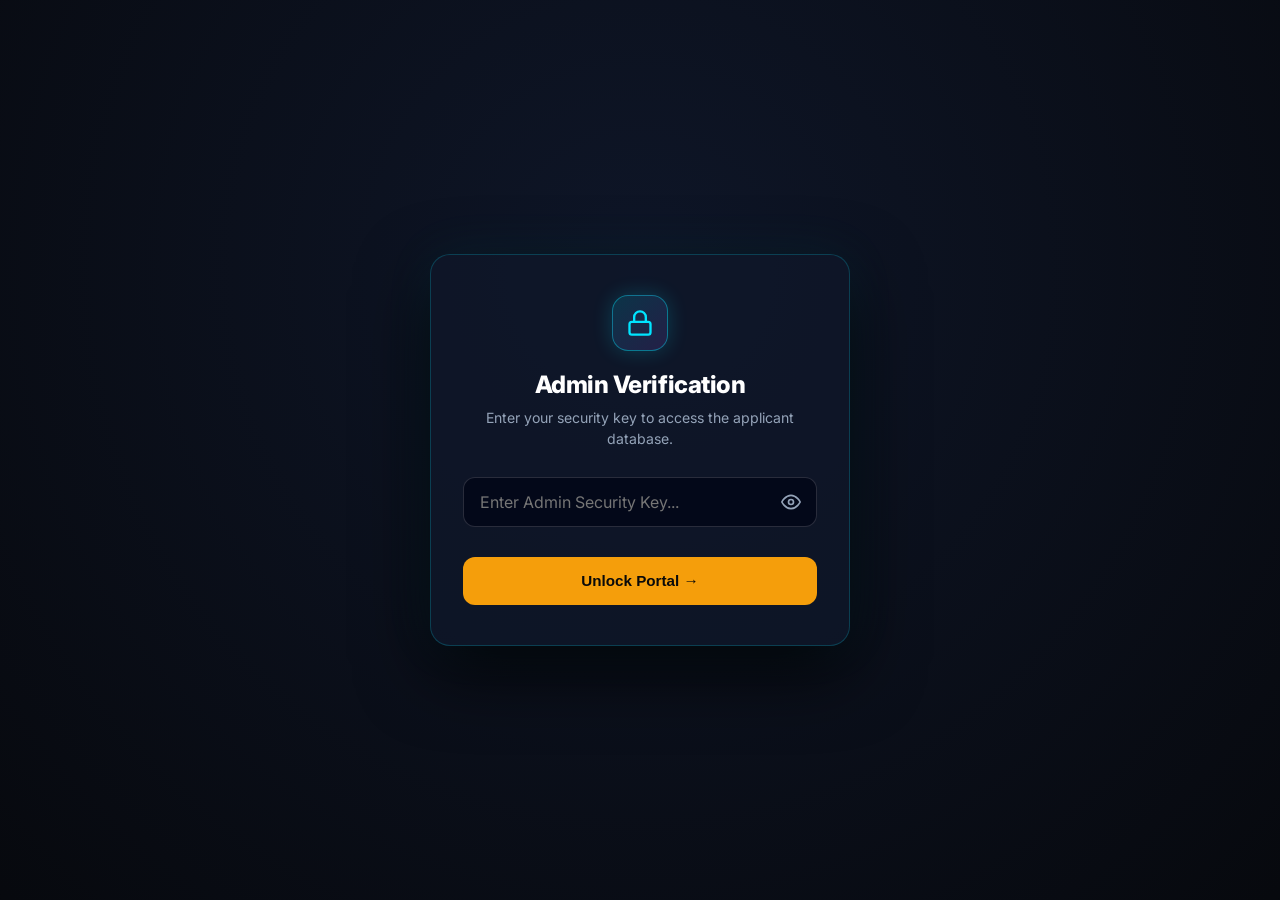
==== commit ff3cc940: "Upgrade Admin Dashboard UI to executive SaaS layout with password visibility toggle, remove password" ====
--- a/admin.html
+++ b/admin.html
@@ -2,154 +2,228 @@
 <html lang="en">
 <head>
 <meta charset="UTF-8" />
-<meta name="viewport" content="width=device-width, initial-scale=1.0" />
-<title>Admin Dashboard | AI for Business 101</title>
+<meta name="viewport" content="width=device-width, initial-scale=1.0, maximum-scale=5.0, viewport-fit=cover" />
+<title>Executive Admin Dashboard | AI for Business 101</title>
 <meta name="robots" content="noindex, nofollow" />
 <link rel="preconnect" href="https://fonts.googleapis.com" />
 <link rel="preconnect" href="https://fonts.gstatic.com" crossorigin />
-<link href="https://fonts.googleapis.com/css2?family=Inter:wght@400;500;600;700;800;900&display=swap" rel="stylesheet" />
+<link href="https://fonts.googleapis.com/css2?family=Inter:wght@400;500;600;700;800;900&family=JetBrains+Mono:wght@500;700&display=swap" rel="stylesheet" />
 <link rel="icon" type="image/png" href="favicon.png" />
-<link rel="stylesheet" href="styles.css?v=1.0.7" />
+<link rel="stylesheet" href="styles.css?v=1.0.8" />
 </head>
 <body class="admin-body">
 
-<!-- Passcode Authentication Modal (Lock Screen) -->
+<!-- Passcode Authentication Lock Screen Overlay -->
 <div id="auth-overlay" class="auth-overlay">
   <div class="auth-card">
-    <div class="auth-icon">✦</div>
-    <h2>Admin Portal Access</h2>
-    <p>Enter the passcode to view registered applicants and export records.</p>
+    <div class="auth-shield-badge">
+      <svg width="28" height="28" viewBox="0 0 24 24" fill="none" stroke="currentColor" stroke-width="2" stroke-linecap="round" stroke-linejoin="round">
+        <rect x="3" y="11" width="18" height="11" rx="2" ry="2"></rect>
+        <path d="M7 11V7a5 5 0 0 1 10 0v4"></path>
+      </svg>
+    </div>
+    
+    <h2>Admin Verification</h2>
+    <p class="auth-subtitle">Enter your security key to access the applicant database.</p>
     
     <form id="auth-form" onsubmit="handleAuth(event)">
-      <div class="form-group">
-        <input type="password" id="admin-passcode" placeholder="Enter Admin Passcode..." required autofocus />
-        <span id="auth-error" class="field-error" style="display:none;">Incorrect passcode. Please try again.</span>
+      <div class="form-group password-group">
+        <label for="admin-passcode" class="sr-only">Security Passcode</label>
+        <div class="password-input-wrapper">
+          <input 
+            type="password" 
+            id="admin-passcode" 
+            placeholder="Enter Admin Security Key..." 
+            required 
+            autocomplete="current-password"
+            inputmode="text"
+          />
+          <button type="button" class="toggle-pass-btn" onclick="togglePasswordVisibility()" aria-label="Toggle password view">
+            <svg id="eye-icon" width="20" height="20" viewBox="0 0 24 24" fill="none" stroke="currentColor" stroke-width="2">
+              <path d="M1 12s4-8 11-8 11 8 11 8-4 8-11 8-11-8-11-8z"></path>
+              <circle cx="12" cy="12" r="3"></circle>
+            </svg>
+          </button>
+        </div>
+        <span id="auth-error" class="auth-error-msg" style="display:none;">
+          ⚠️ Access Denied. Invalid passcode.
+        </span>
       </div>
-      <button type="submit" class="btn btn-primary btn-full btn-glow">Unlock Dashboard →</button>
+
+      <button type="submit" class="btn btn-primary btn-full btn-glow auth-submit-btn">
+        <span>Unlock Portal →</span>
+      </button>
     </form>
-    <p class="auth-hint">Default Passcode: <code>admin123</code></p>
   </div>
 </div>
 
-<!-- Main Admin Content -->
+<!-- Main Admin Application -->
 <div id="admin-app" style="display: none;">
 
-  <!-- Admin Top Navigation -->
-  <header class="nav admin-nav">
-    <div class="nav-inner">
-      <a class="brand" href="index.html">
-        <span class="brand-icon">✦</span>
-        <span>Color-Creator <em>AI</em> <small class="admin-badge-label">Admin</small></span>
-      </a>
-      <div class="admin-nav-actions">
-        <a href="registration.html" target="_blank" class="btn btn-sm btn-outline">Live Registration Form ↗</a>
-        <button onclick="lockDashboard()" class="btn btn-sm btn-danger">Lock Portal 🔒</button>
+  <!-- Executive Top Bar Header -->
+  <header class="admin-topbar">
+    <div class="container topbar-inner">
+      <div class="topbar-brand">
+        <a href="index.html" class="brand-link">
+          <span class="brand-sparkle">✦</span>
+          <span class="brand-name">Color-Creator <span class="accent-text">AI</span></span>
+        </a>
+        <span class="system-status-pill">
+          <span class="status-pulse-dot"></span> LIVE DATABASE
+        </span>
+      </div>
+
+      <div class="topbar-right">
+        <a href="registration.html" target="_blank" class="topbar-action-link">
+          <span>Registration Form ↗</span>
+        </a>
+        <button onclick="lockDashboard()" class="topbar-lock-btn">
+          <span>🔒 Lock Session</span>
+        </button>
       </div>
     </div>
   </header>
 
-  <main class="container admin-container">
-    
-    <!-- Title Row -->
-    <div class="admin-header-row">
-      <div>
-        <h1>Applicant Management <span class="gradient-text">Portal</span></h1>
-        <p class="admin-sub">View, filter, export, and contact registered attendees for AI for Business 101.</p>
+  <!-- Main Content Dashboard Area -->
+  <main class="admin-main-wrapper">
+    <div class="container">
+      
+      <!-- Dashboard Header Banner -->
+      <div class="dashboard-header">
+        <div class="header-titles">
+          <h1>Registered Applicants <span class="gradient-text">Hub</span></h1>
+          <p>Real-time telemetry, database export, and direct messaging portal.</p>
+        </div>
+        
+        <!-- Global Action & Export Buttons -->
+        <div class="header-export-actions">
+          <button onclick="exportCSV()" class="export-btn export-btn-excel" title="Download Excel .CSV file">
+            <svg width="18" height="18" viewBox="0 0 24 24" fill="none" stroke="currentColor" stroke-width="2"><path d="M14 2H6a2 2 0 0 0-2 2v16a2 2 0 0 0 2 2h12a2 2 0 0 0 2-2V8z"></path><polyline points="14 2 14 8 20 8"></polyline><line x1="8" y1="13" x2="16" y2="13"></line><line x1="8" y1="17" x2="16" y2="17"></line></svg>
+            <span>Excel / CSV</span>
+          </button>
+
+          <button onclick="exportWord()" class="export-btn export-btn-word" title="Download Word .DOC file">
+            <svg width="18" height="18" viewBox="0 0 24 24" fill="none" stroke="currentColor" stroke-width="2"><path d="M14 2H6a2 2 0 0 0-2 2v16a2 2 0 0 0 2 2h12a2 2 0 0 0 2-2V8z"></path><polyline points="14 2 14 8 20 8"></polyline><line x1="16" y1="13" x2="8" y2="13"></line><line x1="16" y1="17" x2="8" y2="17"></line></svg>
+            <span>Word Document</span>
+          </button>
+
+          <button onclick="exportPDF()" class="export-btn export-btn-pdf" title="Generate PDF Document">
+            <svg width="18" height="18" viewBox="0 0 24 24" fill="none" stroke="currentColor" stroke-width="2"><polyline points="6 9 6 2 18 2 18 9"></polyline><path d="M6 18H4a2 2 0 0 1-2-2v-5a2 2 0 0 1 2-2h16a2 2 0 0 1 2 2v5a2 2 0 0 1-2 2h-2"></path><rect x="6" y="14" width="12" height="8"></rect></svg>
+            <span>Print PDF</span>
+          </button>
+        </div>
       </div>
-      
-      <!-- Global Export Action Buttons -->
-      <div class="admin-export-btns">
-        <button onclick="exportCSV()" class="btn btn-sm btn-cyan">
-          📊 Export Excel/CSV
-        </button>
-        <button onclick="exportWord()" class="btn btn-sm btn-purple">
-          📝 Export Word (.docx)
-        </button>
-        <button onclick="exportPDF()" class="btn btn-sm btn-primary">
-          📄 Download PDF
-        </button>
+
+      <!-- KPI Summary Cards Grid -->
+      <div class="kpi-grid">
+        <div class="kpi-card kpi-total">
+          <div class="kpi-icon-box">👥</div>
+          <div class="kpi-info">
+            <span class="kpi-title">Total Registrations</span>
+            <span class="kpi-number" id="stat-total">0</span>
+            <span class="kpi-subtext">Verified candidate passes</span>
+          </div>
+        </div>
+
+        <div class="kpi-card kpi-interest">
+          <div class="kpi-icon-box">🌐</div>
+          <div class="kpi-info">
+            <span class="kpi-title">Top Requested Skill</span>
+            <span class="kpi-number kpi-number-sm" id="stat-top-interest">AI Website Creation</span>
+            <span class="kpi-subtext">Highest interest stream</span>
+          </div>
+        </div>
+
+        <div class="kpi-card kpi-today">
+          <div class="kpi-icon-box">⚡</div>
+          <div class="kpi-info">
+            <span class="kpi-title">Today's Signups</span>
+            <span class="kpi-number" id="stat-today">0</span>
+            <span class="kpi-subtext">Recent registrations</span>
+          </div>
+        </div>
+
+        <div class="kpi-card kpi-whatsapp">
+          <div class="kpi-icon-box">💬</div>
+          <div class="kpi-info">
+            <span class="kpi-title">WhatsApp Verified</span>
+            <span class="kpi-number" id="stat-whatsapp">0</span>
+            <span class="kpi-subtext">Direct chat ready</span>
+          </div>
+        </div>
       </div>
+
+      <!-- Search & Data Control Toolbar -->
+      <div class="data-toolbar">
+        <div class="search-input-group">
+          <svg class="search-svg" width="18" height="18" viewBox="0 0 24 24" fill="none" stroke="currentColor" stroke-width="2"><circle cx="11" cy="11" r="8"></circle><line x1="21" y1="21" x2="16.65" y2="16.65"></line></svg>
+          <input 
+            type="text" 
+            id="search-input" 
+            onkeyup="filterData()" 
+            placeholder="Search by name, email, phone number, or ID..." 
+          />
+        </div>
+
+        <div class="filter-controls">
+          <select id="filter-interest" onchange="filterData()" aria-label="Filter by Interest">
+            <option value="">All Areas of Interest</option>
+            <option value="AI Website Creation">AI Website Creation</option>
+            <option value="AI Product Photography">AI Product Photography</option>
+            <option value="AI Video Ads & Content">AI Video Ads & Content</option>
+            <option value="AI-as-a-Service Monetization">AI-as-a-Service</option>
+            <option value="YouTube & TikTok Automation">YouTube & TikTok</option>
+          </select>
+
+          <select id="filter-occupation" onchange="filterData()" aria-label="Filter by Role">
+            <option value="">All Roles</option>
+            <option value="Small Business Owner">Small Business Owner</option>
+            <option value="Content Creator / Freelancer">Creator / Freelancer</option>
+            <option value="Student / Graduate">Student / Graduate</option>
+            <option value="Corporate / Employee">Corporate Employee</option>
+            <option value="Agency Owner / Marketer">Agency Owner</option>
+          </select>
+
+          <button onclick="resetFilters()" class="reset-filter-btn">
+            Reset Filters
+          </button>
+        </div>
+      </div>
+
+      <!-- Applicant Data Table Card -->
+      <div class="table-card">
+        <div class="table-responsive">
+          <table class="executive-table">
+            <thead>
+              <tr>
+                <th style="width: 50px;">#</th>
+                <th>Applicant</th>
+                <th>Contact Info</th>
+                <th>Primary Interest</th>
+                <th>Role & Goal</th>
+                <th>Experience</th>
+                <th style="text-align: right;">Quick Actions</th>
+              </tr>
+            </thead>
+            <tbody id="table-body">
+              <!-- Dynamically populated via JS -->
+            </tbody>
+          </table>
+
+          <div id="no-results" class="empty-state-box" style="display: none;">
+            <div class="empty-state-icon">🔍</div>
+            <h3>No Applicants Found</h3>
+            <p>No registration records match your current search query or filter selection.</p>
+          </div>
+        </div>
+
+        <div class="table-footer-bar">
+          <span id="record-count-text">Showing 0 registered records</span>
+          <span class="footer-secure-tag">🔒 Encrypted Applicant Vault</span>
+        </div>
+      </div>
+
     </div>
-
-    <!-- Analytics Cards -->
-    <div class="admin-stats-grid">
-      <div class="stat-card">
-        <span class="stat-label">Total Registered</span>
-        <span class="stat-value" id="stat-total">0</span>
-        <span class="stat-sub">Applicants in database</span>
-      </div>
-      <div class="stat-card">
-        <span class="stat-label">Top Interest</span>
-        <span class="stat-value stat-small" id="stat-top-interest">AI Website Creation</span>
-        <span class="stat-sub">Most requested skill</span>
-      </div>
-      <div class="stat-card">
-        <span class="stat-label">Registered Today</span>
-        <span class="stat-value" id="stat-today">0</span>
-        <span class="stat-sub">Recent activity</span>
-      </div>
-      <div class="stat-card">
-        <span class="stat-label">WhatsApp Verified</span>
-        <span class="stat-value" id="stat-whatsapp">0</span>
-        <span class="stat-sub">Contactable via chat</span>
-      </div>
-    </div>
-
-    <!-- Search & Filter Controls -->
-    <div class="admin-controls-card">
-      <div class="search-box">
-        <span class="search-icon">🔍</span>
-        <input type="text" id="search-input" onkeyup="filterData()" placeholder="Search by applicant name, email, phone, or ID..." />
-      </div>
-
-      <div class="filter-dropdowns">
-        <select id="filter-interest" onchange="filterData()">
-          <option value="">All Areas of Interest</option>
-          <option value="AI Website Creation">AI Website Creation</option>
-          <option value="AI Product Photography">AI Product Photography</option>
-          <option value="AI Video Ads & Content">AI Video Ads & Content</option>
-          <option value="AI-as-a-Service Monetization">AI-as-a-Service</option>
-          <option value="YouTube & TikTok Automation">YouTube & TikTok</option>
-        </select>
-
-        <select id="filter-occupation" onchange="filterData()">
-          <option value="">All Roles</option>
-          <option value="Small Business Owner">Small Business Owner</option>
-          <option value="Content Creator / Freelancer">Creator / Freelancer</option>
-          <option value="Student / Graduate">Student / Graduate</option>
-          <option value="Corporate / Employee">Corporate Employee</option>
-          <option value="Agency Owner / Marketer">Agency Owner</option>
-        </select>
-
-        <button onclick="resetFilters()" class="btn btn-sm btn-outline">Reset</button>
-      </div>
-    </div>
-
-    <!-- Applicant Data Table -->
-    <div class="admin-table-wrapper">
-      <table class="admin-table" id="applicants-table">
-        <thead>
-          <tr>
-            <th>#</th>
-            <th>ID & Date</th>
-            <th>Applicant Name</th>
-            <th>Email Address</th>
-            <th>Phone / WhatsApp</th>
-            <th>Area of Interest</th>
-            <th>Role & Goal</th>
-            <th>Actions</th>
-          </tr>
-        </thead>
-        <tbody id="table-body">
-          <!-- Rows injected dynamically via JS -->
-        </tbody>
-      </table>
-
-      <div id="no-results" class="no-results-box" style="display: none;">
-        <p>No registered applicants match your current search/filter criteria.</p>
-      </div>
-    </div>
-
   </main>
 </div>
 
@@ -206,6 +280,16 @@
   }
 }
 
+// Password Visibility Toggle
+function togglePasswordVisibility() {
+  const passInput = document.getElementById('admin-passcode');
+  if (passInput.type === 'password') {
+    passInput.type = 'text';
+  } else {
+    passInput.type = 'password';
+  }
+}
+
 // Authentication
 function checkAuth() {
   if (sessionStorage.getItem('adminAuth') === 'true') {
@@ -245,7 +329,7 @@
   }
 }
 
-// Render Dashboard stats and table
+// Render Dashboard
 let currentData = [];
 
 function renderDashboard() {
@@ -285,10 +369,22 @@
   document.getElementById('stat-top-interest').textContent = topInterest;
 }
 
+function getInitials(name) {
+  if (!name) return 'AP';
+  const parts = name.trim().split(' ');
+  if (parts.length >= 2) {
+    return (parts[0][0] + parts[1][0]).toUpperCase();
+  }
+  return name.substring(0, 2).toUpperCase();
+}
+
 function renderTable(data) {
   const tbody = document.getElementById('table-body');
   const noResults = document.getElementById('no-results');
+  const countText = document.getElementById('record-count-text');
+  
   tbody.innerHTML = '';
+  countText.textContent = `Showing ${data.length} registered applicant${data.length === 1 ? '' : 's'}`;
 
   if (data.length === 0) {
     noResults.style.display = 'block';
@@ -312,33 +408,52 @@
     const mailBody = encodeURIComponent(`Hi ${item.fullName},\n\nYour registration for AI for Business 101 has been received.\n\nRegistration Details:\n- Name: ${item.fullName}\n- Area of Interest: ${item.areaOfInterest}\n- Role: ${item.occupation}\n\nWe look forward to seeing you live on September 25–27, 2026!\n\nBest regards,\nColor-Creator AI & Cospronos Team`);
     const mailUrl = `mailto:${item.email}?subject=${mailSubject}&body=${mailBody}`;
 
+    const initials = getInitials(item.fullName);
+
     tr.innerHTML = `
-      <td>${index + 1}</td>
+      <td class="row-num">${index + 1}</td>
       <td>
-        <strong class="reg-id-text">${item.id || 'REG-PASSED'}</strong><br />
-        <small class="text-muted">${dateFormatted}</small>
+        <div class="user-meta-cell">
+          <div class="user-avatar">${initials}</div>
+          <div>
+            <div class="user-fullname">${escapeHtml(item.fullName)}</div>
+            <div class="user-reg-id">${item.id || 'REG-PASS'} &middot; <span class="date-tag">${dateFormatted}</span></div>
+          </div>
+        </div>
       </td>
       <td>
-        <strong>${escapeHtml(item.fullName)}</strong>
+        <div class="contact-meta-cell">
+          <a href="${mailUrl}" class="email-link" title="Click to email">${escapeHtml(item.email)}</a>
+          <div class="phone-numbers">
+            <span>📞 ${escapeHtml(item.phone)}</span>
+            <span class="wa-subtag">💬 ${escapeHtml(item.whatsapp)}</span>
+          </div>
+        </div>
       </td>
       <td>
-        <a href="${mailUrl}" class="table-link">${escapeHtml(item.email)}</a>
+        <span class="interest-badge">${escapeHtml(item.areaOfInterest || 'AI Website Creation')}</span>
       </td>
       <td>
-        <div>📞 ${escapeHtml(item.phone)}</div>
-        <small class="text-cyan">💬 WA: ${escapeHtml(item.whatsapp)}</small>
+        <div class="role-meta-cell">
+          <strong>${escapeHtml(item.occupation || 'N/A')}</strong>
+          <small class="goal-subtext">Goal: ${escapeHtml(item.primaryGoal || 'N/A')}</small>
+        </div>
       </td>
       <td>
-        <span class="badge-interest">${escapeHtml(item.areaOfInterest || 'AI Website Creation')}</span>
+        <span class="exp-tag exp-${(item.experience || 'Beginner').toLowerCase()}">${escapeHtml(item.experience || 'Beginner')}</span>
       </td>
-      <td>
-        <div><strong>${escapeHtml(item.occupation || 'N/A')}</strong></div>
-        <small class="text-muted">Goal: ${escapeHtml(item.primaryGoal || 'N/A')}</small>
-      </td>
-      <td class="action-cell">
-        <a href="${waUrl}" target="_blank" title="Send WhatsApp Message" class="action-btn action-wa">💬 WA</a>
-        <a href="${mailUrl}" title="Send Email" class="action-btn action-email">✉️ Email</a>
-        <button onclick="deleteRecord('${item.id}')" title="Delete Record" class="action-btn action-del">🗑️</button>
+      <td style="text-align: right;">
+        <div class="actions-flex">
+          <a href="${waUrl}" target="_blank" class="table-action-btn action-wa-btn" title="Send WhatsApp Message">
+            💬 WhatsApp
+          </a>
+          <a href="${mailUrl}" class="table-action-btn action-mail-btn" title="Send Email">
+            ✉️ Email
+          </a>
+          <button onclick="deleteRecord('${item.id}')" class="table-action-btn action-delete-btn" title="Delete Applicant">
+            🗑️
+          </button>
+        </div>
       </td>
     `;
     tbody.appendChild(tr);
@@ -380,7 +495,7 @@
 }
 
 function deleteRecord(id) {
-  if (!confirm('Are you sure you want to delete this registration record?')) return;
+  if (!confirm('Are you sure you want to delete this applicant registration record?')) return;
   const all = getData();
   const updated = all.filter(item => item.id !== id);
   localStorage.setItem(DB_KEY, JSON.stringify(updated));
@@ -388,7 +503,6 @@
 }
 
 // EXPORT FUNCTIONS
-// 1. Export Excel / CSV
 function exportCSV() {
   const data = getData();
   if (data.length === 0) return alert('No records available to export.');
@@ -419,7 +533,6 @@
   document.body.removeChild(link);
 }
 
-// 2. Export Word (.docx / .doc formatted document)
 function exportWord() {
   const data = getData();
   if (data.length === 0) return alert('No records available to export.');
@@ -428,18 +541,18 @@
     <html xmlns:o='urn:schemas-microsoft-com:office:office' xmlns:w='urn:schemas-microsoft-com:office:word' xmlns='http://www.w3.org/TR/REC-html40'>
     <head><title>AI for Business 101 - Registration Report</title>
     <style>
-      body { font-family: Arial, sans-serif; font-size: 11pt; color: #333; }
-      h1 { color: #0088cc; font-size: 18pt; }
+      body { font-family: Arial, sans-serif; font-size: 11pt; color: #111; }
+      h1 { color: #0088cc; font-size: 18pt; margin-bottom: 5px; }
       table { border-collapse: collapse; width: 100%; margin-top: 15px; }
       th, td { border: 1px solid #ccc; padding: 8px; text-align: left; font-size: 10pt; }
-      th { background-color: #0088cc; color: #ffffff; }
-      tr:nth-child(even) { background-color: #f9f9f9; }
+      th { background-color: #0f172a; color: #ffffff; }
+      tr:nth-child(even) { background-color: #f8fafc; }
     </style>
     </head>
     <body>
-      <h1>AI for Business 101 — Registration Report</h1>
-      <p>Report Date: ${new Date().toLocaleString()}</p>
-      <p>Total Registered Applicants: ${data.length}</p>
+      <h1>AI for Business 101 — Applicant Database Report</h1>
+      <p><strong>Generated On:</strong> ${new Date().toLocaleString()}</p>
+      <p><strong>Total Applicants:</strong> ${data.length}</p>
       <table>
         <thead>
           <tr>
@@ -490,7 +603,6 @@
   document.body.removeChild(a);
 }
 
-// 3. Download PDF (Print formatted view)
 function exportPDF() {
   window.print();
 }
--- a/styles.css
+++ b/styles.css
@@ -2107,141 +2107,439 @@
   line-height: 1.4;
 }
 
-/* ---------- Admin Portal Styles ---------- */
+/* ---------- Executive Admin Portal SaaS Styling ---------- */
 .admin-body {
-  background: #090a0f;
+  background: #07090e;
+  color: #f8fafc;
   min-height: 100vh;
-}
+  min-height: 100dvh;
+  font-family: 'Inter', system-ui, -apple-system, sans-serif;
+  -webkit-font-smoothing: antialiased;
+}
+
+/* Prevent iOS Auto-Zoom on Form Inputs */
+@media screen and (max-width: 768px) {
+  input[type="text"],
+  input[type="password"],
+  input[type="email"],
+  input[type="tel"],
+  select,
+  textarea {
+    font-size: 16px !important;
+  }
+}
+
+/* Screen Reader Only Utility */
+.sr-only {
+  position: absolute;
+  width: 1px;
+  height: 1px;
+  padding: 0;
+  margin: -1px;
+  overflow: hidden;
+  clip: rect(0, 0, 0, 0);
+  border: 0;
+}
+
+/* ---------- Authentication Lock Screen Overlay ---------- */
 .auth-overlay {
   position: fixed;
   inset: 0;
-  background: rgba(5, 5, 10, 0.95);
-  backdrop-filter: blur(12px);
-  z-index: 1000;
+  min-height: 100vh;
+  min-height: 100dvh;
+  background: radial-gradient(circle at 50% 30%, rgba(15, 23, 42, 0.95), rgba(7, 9, 14, 0.99));
+  backdrop-filter: blur(24px);
+  -webkit-backdrop-filter: blur(24px);
+  z-index: 99999;
   display: flex;
   align-items: center;
   justify-content: center;
-  padding: 20px;
-}
+  padding: 24px 16px;
+  overflow-y: auto;
+  box-sizing: border-box;
+}
+
 .auth-card {
-  background: var(--bg-card);
-  border: 1px solid var(--cyan);
-  border-radius: var(--radius-lg);
-  padding: 40px;
-  max-width: 400px;
+  background: rgba(15, 23, 42, 0.75);
+  border: 1px solid rgba(0, 229, 255, 0.2);
+  border-radius: 20px;
+  padding: 40px 32px;
+  max-width: 420px;
   width: 100%;
   text-align: center;
-  box-shadow: var(--shadow-cyan);
-}
-.auth-icon {
-  font-size: 2.5rem;
+  box-shadow: 0 25px 70px rgba(0, 0, 0, 0.8), 0 0 50px rgba(0, 229, 255, 0.08);
+  box-sizing: border-box;
+  margin: auto;
+  position: relative;
+}
+
+.auth-shield-badge {
+  width: 56px;
+  height: 56px;
+  border-radius: 16px;
+  background: linear-gradient(135deg, rgba(0, 229, 255, 0.15), rgba(168, 85, 247, 0.15));
+  border: 1px solid rgba(0, 229, 255, 0.4);
   color: var(--cyan);
-  margin-bottom: 12px;
-}
+  display: inline-flex;
+  align-items: center;
+  justify-content: center;
+  margin-bottom: 20px;
+  box-shadow: 0 0 20px rgba(0, 229, 255, 0.2);
+}
+
 .auth-card h2 {
   font-size: 1.5rem;
+  font-weight: 800;
   margin-bottom: 8px;
-}
-.auth-card p {
+  color: #ffffff;
+  letter-spacing: -0.02em;
+}
+
+.auth-subtitle {
   font-size: 0.88rem;
-  color: var(--text-dim);
-  margin-bottom: 24px;
-}
-.auth-hint {
-  font-size: 0.78rem;
-  color: var(--text-muted);
-  margin-top: 16px;
-}
-.auth-hint code {
+  color: #94a3b8;
+  line-height: 1.5;
+  margin-bottom: 28px;
+}
+
+.password-group {
+  margin-bottom: 20px;
+  text-align: left;
+}
+
+.password-input-wrapper {
+  position: relative;
+  display: flex;
+  align-items: center;
+}
+
+.password-input-wrapper input {
+  width: 100%;
+  background: rgba(2, 6, 23, 0.8);
+  border: 1px solid rgba(255, 255, 255, 0.15);
+  border-radius: 12px;
+  padding: 14px 44px 14px 16px;
+  color: #ffffff;
+  font-size: 16px !important; /* Prevents iOS auto-zoom */
+  font-family: inherit;
+  transition: all 0.2s ease;
+  box-sizing: border-box;
+}
+
+.password-input-wrapper input:focus {
+  outline: none;
+  border-color: var(--cyan);
+  box-shadow: 0 0 0 4px rgba(0, 229, 255, 0.15);
+}
+
+.toggle-pass-btn {
+  position: absolute;
+  right: 12px;
+  background: transparent;
+  border: none;
+  color: #94a3b8;
+  cursor: pointer;
+  padding: 4px;
+  display: flex;
+  align-items: center;
+  justify-content: center;
+  transition: color 0.2s ease;
+}
+
+.toggle-pass-btn:hover {
   color: var(--cyan);
-  background: rgba(0, 229, 255, 0.1);
-  padding: 2px 6px;
-  border-radius: 4px;
-}
-
-.admin-nav {
-  border-bottom: 1px solid var(--border-strong);
-}
-.admin-badge-label {
-  font-size: 0.7rem;
-  background: var(--amber);
-  color: #000;
-  padding: 2px 6px;
-  border-radius: 4px;
+}
+
+.auth-error-msg {
+  display: block;
+  font-size: 0.8rem;
+  color: #fb7185;
+  margin-top: 8px;
+  font-weight: 600;
+  text-align: center;
+}
+
+.auth-submit-btn {
+  margin-top: 10px;
+  padding: 14px 20px;
+  font-size: 0.95rem;
+  font-weight: 700;
+  border-radius: 12px;
+}
+
+/* ---------- Executive Topbar ---------- */
+.admin-topbar {
+  background: rgba(10, 13, 22, 0.85);
+  backdrop-filter: blur(16px);
+  -webkit-backdrop-filter: blur(16px);
+  border-bottom: 1px solid rgba(255, 255, 255, 0.08);
+  position: sticky;
+  top: 0;
+  z-index: 100;
+}
+
+.topbar-inner {
+  display: flex;
+  align-items: center;
+  justify-content: space-between;
+  height: 64px;
+  padding: 0 20px;
+  flex-wrap: wrap;
+  gap: 12px;
+}
+
+.topbar-brand {
+  display: flex;
+  align-items: center;
+  gap: 12px;
+}
+
+.brand-link {
+  display: flex;
+  align-items: center;
+  gap: 8px;
+  text-decoration: none;
+  color: #ffffff;
   font-weight: 800;
-  margin-left: 6px;
-  text-transform: uppercase;
-}
-.admin-nav-actions {
-  display: flex;
-  gap: 12px;
-  align-items: center;
-}
-.admin-container {
-  padding: 40px 20px 80px;
-  max-width: 1200px;
-}
-.admin-header-row {
+  font-size: 1.1rem;
+}
+
+.brand-sparkle {
+  color: var(--amber);
+  font-size: 1.2rem;
+}
+
+.accent-text {
+  color: var(--cyan);
+  font-style: italic;
+}
+
+.system-status-pill {
+  display: inline-flex;
+  align-items: center;
+  gap: 6px;
+  background: rgba(34, 197, 94, 0.1);
+  border: 1px solid rgba(34, 197, 94, 0.3);
+  color: #4ade80;
+  font-size: 0.72rem;
+  font-weight: 700;
+  padding: 4px 10px;
+  border-radius: 100px;
+  letter-spacing: 0.04em;
+}
+
+.status-pulse-dot {
+  width: 6px;
+  height: 6px;
+  background: #22c55e;
+  border-radius: 50%;
+  box-shadow: 0 0 8px #22c55e;
+}
+
+.topbar-right {
+  display: flex;
+  align-items: center;
+  gap: 10px;
+}
+
+.topbar-action-link {
+  color: #94a3b8;
+  font-size: 0.82rem;
+  font-weight: 600;
+  text-decoration: none;
+  padding: 6px 12px;
+  border-radius: 8px;
+  border: 1px solid rgba(255, 255, 255, 0.1);
+  transition: all 0.2s ease;
+}
+
+.topbar-action-link:hover {
+  color: var(--cyan);
+  border-color: rgba(0, 229, 255, 0.4);
+  background: rgba(0, 229, 255, 0.05);
+}
+
+.topbar-lock-btn {
+  background: rgba(244, 63, 94, 0.12);
+  border: 1px solid rgba(244, 63, 94, 0.3);
+  color: #fb7185;
+  font-size: 0.82rem;
+  font-weight: 700;
+  padding: 6px 14px;
+  border-radius: 8px;
+  cursor: pointer;
+  transition: all 0.2s ease;
+}
+
+.topbar-lock-btn:hover {
+  background: rgba(244, 63, 94, 0.25);
+  color: #ffffff;
+}
+
+/* ---------- Main Dashboard Container ---------- */
+.admin-main-wrapper {
+  padding: 36px 0 80px;
+}
+
+.dashboard-header {
   display: flex;
   justify-content: space-between;
   align-items: flex-end;
-  margin-bottom: 32px;
+  margin-bottom: 28px;
   flex-wrap: wrap;
   gap: 20px;
 }
-.admin-sub {
-  font-size: 0.95rem;
-  color: var(--text-dim);
-  margin-top: 4px;
-}
-.admin-export-btns {
+
+.header-titles h1 {
+  font-size: 1.8rem;
+  font-weight: 900;
+  letter-spacing: -0.03em;
+  margin-bottom: 6px;
+}
+
+.header-titles p {
+  font-size: 0.92rem;
+  color: #94a3b8;
+}
+
+.header-export-actions {
   display: flex;
   gap: 10px;
   flex-wrap: wrap;
 }
 
-.admin-stats-grid {
+.export-btn {
+  display: inline-flex;
+  align-items: center;
+  gap: 8px;
+  padding: 10px 16px;
+  border-radius: 10px;
+  font-size: 0.85rem;
+  font-weight: 700;
+  cursor: pointer;
+  border: 1px solid transparent;
+  transition: all 0.2s ease;
+  color: #ffffff;
+}
+
+.export-btn-excel {
+  background: rgba(16, 185, 129, 0.12);
+  border-color: rgba(16, 185, 129, 0.3);
+  color: #34d399;
+}
+.export-btn-excel:hover {
+  background: rgba(16, 185, 129, 0.25);
+  border-color: #34d399;
+}
+
+.export-btn-word {
+  background: rgba(168, 85, 247, 0.12);
+  border-color: rgba(168, 85, 247, 0.3);
+  color: #c084fc;
+}
+.export-btn-word:hover {
+  background: rgba(168, 85, 247, 0.25);
+  border-color: #c084fc;
+}
+
+.export-btn-pdf {
+  background: rgba(0, 229, 255, 0.12);
+  border-color: rgba(0, 229, 255, 0.3);
+  color: var(--cyan);
+}
+.export-btn-pdf:hover {
+  background: rgba(0, 229, 255, 0.25);
+  border-color: var(--cyan);
+}
+
+/* ---------- KPI Grid Cards ---------- */
+.kpi-grid {
   display: grid;
-  grid-template-columns: repeat(auto-fit, minmax(220px, 1fr));
+  grid-template-columns: repeat(auto-fit, minmax(230px, 1fr));
   gap: 20px;
-  margin-bottom: 32px;
-}
-.stat-card {
-  background: var(--bg-card);
-  border: 1px solid var(--border);
-  border-radius: var(--radius-lg);
-  padding: 20px 24px;
+  margin-bottom: 28px;
+}
+
+.kpi-card {
+  background: rgba(15, 23, 42, 0.6);
+  border: 1px solid rgba(255, 255, 255, 0.08);
+  border-radius: 16px;
+  padding: 22px 20px;
+  display: flex;
+  align-items: center;
+  gap: 16px;
+  position: relative;
+  overflow: hidden;
+  transition: all 0.2s ease;
+}
+
+.kpi-card::before {
+  content: '';
+  position: absolute;
+  top: 0; left: 0; right: 0;
+  height: 3px;
+  background: linear-gradient(90deg, var(--cyan), var(--amber));
+}
+
+.kpi-card:hover {
+  transform: translateY(-2px);
+  border-color: rgba(0, 229, 255, 0.3);
+  box-shadow: 0 10px 30px rgba(0, 0, 0, 0.5);
+}
+
+.kpi-icon-box {
+  width: 48px;
+  height: 48px;
+  border-radius: 12px;
+  background: rgba(255, 255, 255, 0.04);
+  border: 1px solid rgba(255, 255, 255, 0.08);
+  display: flex;
+  align-items: center;
+  justify-content: center;
+  font-size: 1.4rem;
+  flex-shrink: 0;
+}
+
+.kpi-info {
   display: flex;
   flex-direction: column;
 }
-.stat-label {
+
+.kpi-title {
   font-size: 0.78rem;
   font-weight: 700;
+  color: #94a3b8;
   text-transform: uppercase;
-  color: var(--text-muted);
-  letter-spacing: 0.04em;
-
-}
-.stat-value {
-  font-size: 2.2rem;
+  letter-spacing: 0.05em;
+}
+
+.kpi-number {
+  font-size: 1.8rem;
   font-weight: 900;
-  color: var(--cyan);
-  margin: 6px 0;
-}
-.stat-small {
-  font-size: 1.15rem;
+  color: #ffffff;
+  margin: 4px 0 2px;
+  letter-spacing: -0.02em;
+}
+
+.kpi-number-sm {
+  font-size: 1.05rem;
   color: var(--amber);
-  word-break: break-word;
-}
-.stat-sub {
+  white-space: nowrap;
+  overflow: hidden;
+  text-overflow: ellipsis;
+  max-width: 160px;
+}
+
+.kpi-subtext {
   font-size: 0.75rem;
-  color: var(--text-dim);
-}
-
-.admin-controls-card {
-  background: var(--bg-card);
-  border: 1px solid var(--border);
-  border-radius: var(--radius-lg);
+  color: #64748b;
+}
+
+/* ---------- Search & Data Controls Toolbar ---------- */
+.data-toolbar {
+  background: rgba(15, 23, 42, 0.6);
+  border: 1px solid rgba(255, 255, 255, 0.08);
+  border-radius: 16px;
   padding: 16px 20px;
   display: flex;
   gap: 16px;
@@ -2250,189 +2548,397 @@
   margin-bottom: 24px;
   flex-wrap: wrap;
 }
-.search-box {
-  display: flex;
-  align-items: center;
-  gap: 8px;
-  background: var(--bg-surface);
-  border: 1px solid var(--border);
-  border-radius: var(--radius);
-  padding: 8px 14px;
+
+.search-input-group {
+  display: flex;
+  align-items: center;
+  gap: 10px;
+  background: rgba(2, 6, 23, 0.7);
+  border: 1px solid rgba(255, 255, 255, 0.12);
+  border-radius: 10px;
+  padding: 10px 14px;
   flex: 1;
-  min-width: 260px;
-}
-.search-icon {
-  font-size: 0.9rem;
-  color: var(--text-muted);
-}
-.search-box input {
+  min-width: 280px;
+}
+
+.search-svg {
+  color: #64748b;
+  flex-shrink: 0;
+}
+
+.search-input-group input {
   background: transparent;
   border: none;
-  color: var(--text);
-  font-size: 0.9rem;
+  color: #ffffff;
+  font-size: 16px !important; /* Prevents iOS auto-zoom */
   width: 100%;
 }
-.search-box input:focus {
+
+.search-input-group input:focus {
   outline: none;
 }
 
-.filter-dropdowns {
+.filter-controls {
   display: flex;
   gap: 10px;
   flex-wrap: wrap;
 }
-.filter-dropdowns select {
-  background: var(--bg-surface);
-  border: 1px solid var(--border);
-  border-radius: var(--radius);
-  color: var(--text);
-  padding: 8px 12px;
+
+.filter-controls select {
+  background: rgba(2, 6, 23, 0.7);
+  border: 1px solid rgba(255, 255, 255, 0.12);
+  border-radius: 10px;
+  color: #f8fafc;
+  padding: 10px 14px;
+  font-size: 16px !important; /* Prevents iOS auto-zoom */
+  cursor: pointer;
+}
+
+.reset-filter-btn {
+  background: rgba(255, 255, 255, 0.05);
+  border: 1px solid rgba(255, 255, 255, 0.1);
+  color: #94a3b8;
+  padding: 10px 16px;
+  border-radius: 10px;
   font-size: 0.85rem;
-}
-
-/* Admin Table */
-.admin-table-wrapper {
-  background: var(--bg-card);
-  border: 1px solid var(--border-strong);
-  border-radius: var(--radius-lg);
+  font-weight: 600;
+  cursor: pointer;
+  transition: all 0.2s ease;
+}
+
+.reset-filter-btn:hover {
+  background: rgba(255, 255, 255, 0.1);
+  color: #ffffff;
+}
+
+/* ---------- Table Card & Executive Table ---------- */
+.table-card {
+  background: rgba(15, 23, 42, 0.6);
+  border: 1px solid rgba(255, 255, 255, 0.08);
+  border-radius: 16px;
+  overflow: hidden;
+  box-shadow: 0 15px 40px rgba(0, 0, 0, 0.6);
+}
+
+.table-responsive {
   overflow-x: auto;
-  box-shadow: 0 10px 30px rgba(0, 0, 0, 0.5);
-}
-.admin-table {
+  -webkit-overflow-scrolling: touch;
+}
+
+.executive-table {
   width: 100%;
   border-collapse: collapse;
   text-align: left;
   font-size: 0.88rem;
-}
-.admin-table th {
-  background: var(--bg-surface);
-  padding: 14px 16px;
-  color: var(--text-muted);
+  min-width: 800px;
+}
+
+.executive-table th {
+  background: rgba(2, 6, 23, 0.8);
+  padding: 16px 20px;
+  color: #64748b;
   font-weight: 700;
   text-transform: uppercase;
   font-size: 0.72rem;
-  letter-spacing: 0.05em;
-  border-bottom: 1px solid var(--border);
-}
-.admin-table td {
-  padding: 14px 16px;
-  border-bottom: 1px solid var(--border);
+  letter-spacing: 0.06em;
+  border-bottom: 1px solid rgba(255, 255, 255, 0.08);
+}
+
+.executive-table td {
+  padding: 16px 20px;
+  border-bottom: 1px solid rgba(255, 255, 255, 0.05);
   vertical-align: middle;
-  color: var(--text);
-}
-.admin-table tr:hover {
-  background: rgba(255, 255, 255, 0.02);
-}
-.reg-id-text {
-  font-family: monospace;
-  font-size: 0.82rem;
+  color: #f1f5f9;
+}
+
+.executive-table tbody tr {
+  transition: background 0.15s ease;
+}
+
+.executive-table tbody tr:hover {
+  background: rgba(255, 255, 255, 0.03);
+}
+
+.row-num {
+  font-size: 0.8rem;
+  color: #64748b;
+  font-weight: 600;
+}
+
+.user-meta-cell {
+  display: flex;
+  align-items: center;
+  gap: 12px;
+}
+
+.user-avatar {
+  width: 38px;
+  height: 38px;
+  border-radius: 10px;
+  background: linear-gradient(135deg, rgba(0, 229, 255, 0.2), rgba(168, 85, 247, 0.2));
+  border: 1px solid rgba(0, 229, 255, 0.3);
   color: var(--cyan);
-}
-.badge-interest {
+  font-weight: 800;
+  font-size: 0.85rem;
+  display: flex;
+  align-items: center;
+  justify-content: center;
+  flex-shrink: 0;
+}
+
+.user-fullname {
+  font-weight: 700;
+  color: #ffffff;
+  font-size: 0.95rem;
+}
+
+.user-reg-id {
+  font-family: 'JetBrains Mono', monospace;
+  font-size: 0.75rem;
+  color: var(--cyan);
+  margin-top: 2px;
+}
+
+.date-tag {
+  color: #64748b;
+}
+
+.contact-meta-cell {
+  display: flex;
+  flex-direction: column;
+  gap: 4px;
+}
+
+.email-link {
+  color: #cbd5e1;
+  text-decoration: none;
+  font-weight: 500;
+  transition: color 0.2s ease;
+}
+
+.email-link:hover {
+  color: var(--cyan);
+  text-decoration: underline;
+}
+
+.phone-numbers {
+  font-size: 0.8rem;
+  color: #94a3b8;
+  display: flex;
+  gap: 8px;
+}
+
+.wa-subtag {
+  color: #4ade80;
+}
+
+.interest-badge {
   display: inline-block;
   background: rgba(0, 229, 255, 0.1);
-  border: 1px solid rgba(0, 229, 255, 0.3);
+  border: 1px solid rgba(0, 229, 255, 0.25);
   color: var(--cyan);
-  font-size: 0.75rem;
-  font-weight: 700;
-  padding: 4px 10px;
+  font-size: 0.78rem;
+  font-weight: 700;
+  padding: 5px 12px;
   border-radius: 100px;
   white-space: nowrap;
 }
-.table-link {
-  color: var(--text-dim);
-  text-decoration: underline;
-}
-.table-link:hover {
-  color: var(--cyan);
-}
-.action-cell {
+
+.role-meta-cell {
+  display: flex;
+  flex-direction: column;
+}
+
+.role-meta-cell strong {
+  color: #f1f5f9;
+  font-size: 0.88rem;
+}
+
+.goal-subtext {
+  font-size: 0.78rem;
+  color: #64748b;
+  margin-top: 2px;
+}
+
+.exp-tag {
+  font-size: 0.75rem;
+  font-weight: 700;
+  padding: 4px 10px;
+  border-radius: 6px;
+  display: inline-block;
+}
+
+.exp-beginner {
+  background: rgba(245, 158, 11, 0.12);
+  color: #fbbf24;
+  border: 1px solid rgba(245, 158, 11, 0.3);
+}
+
+.exp-intermediate {
+  background: rgba(59, 130, 246, 0.12);
+  color: #60a5fa;
+  border: 1px solid rgba(59, 130, 246, 0.3);
+}
+
+.exp-advanced {
+  background: rgba(168, 85, 247, 0.12);
+  color: #c084fc;
+  border: 1px solid rgba(168, 85, 247, 0.3);
+}
+
+.actions-flex {
   display: flex;
   gap: 6px;
-  align-items: center;
-}
-.action-btn {
-  font-size: 0.75rem;
-  font-weight: 700;
-  padding: 4px 8px;
-  border-radius: 6px;
+  justify-content: flex-end;
+}
+
+.table-action-btn {
+  padding: 6px 12px;
+  border-radius: 8px;
+  font-size: 0.78rem;
+  font-weight: 700;
+  text-decoration: none;
   border: none;
   cursor: pointer;
-  text-decoration: none;
+  transition: all 0.15s ease;
   display: inline-flex;
   align-items: center;
-  transition: opacity var(--transition);
-}
-.action-btn:hover {
-  opacity: 0.85;
-}
-.action-wa {
+}
+
+.action-wa-btn {
   background: #25d366;
-  color: #fff;
-}
-.action-email {
-  background: #3b82f6;
-  color: #fff;
-}
-.action-del {
-  background: rgba(244, 63, 94, 0.2);
-  color: #f43f5e;
-  border: 1px solid rgba(244, 63, 94, 0.4);
-}
-
-.no-results-box {
-  padding: 40px;
+  color: #ffffff;
+}
+
+.action-wa-btn:hover {
+  background: #1da851;
+}
+
+.action-mail-btn {
+  background: rgba(59, 130, 246, 0.2);
+  color: #60a5fa;
+  border: 1px solid rgba(59, 130, 246, 0.4);
+}
+
+.action-mail-btn:hover {
+  background: rgba(59, 130, 246, 0.35);
+  color: #ffffff;
+}
+
+.action-delete-btn {
+  background: rgba(244, 63, 94, 0.12);
+  color: #fb7185;
+  border: 1px solid rgba(244, 63, 94, 0.3);
+  padding: 6px 10px;
+}
+
+.action-delete-btn:hover {
+  background: rgba(244, 63, 94, 0.3);
+  color: #ffffff;
+}
+
+.empty-state-box {
+  padding: 60px 20px;
   text-align: center;
-  color: var(--text-muted);
-}
-.admin-link {
-  color: var(--amber) !important;
-  font-weight: 700;
-}
-
-/* Responsive adjustments for registration & admin */
-@media (max-width: 850px) {
-  .registration-grid {
-    grid-template-columns: 1fr;
-  }
-  .form-card {
-    padding: 24px 18px;
-  }
-  .form-row {
-    flex-direction: column;
-    gap: 0;
-  }
-  .admin-header-row {
+}
+
+.empty-state-icon {
+  font-size: 2.5rem;
+  margin-bottom: 12px;
+}
+
+.empty-state-box h3 {
+  font-size: 1.2rem;
+  color: #f1f5f9;
+  margin-bottom: 6px;
+}
+
+.empty-state-box p {
+  font-size: 0.88rem;
+  color: #64748b;
+}
+
+.table-footer-bar {
+  background: rgba(2, 6, 23, 0.8);
+  padding: 14px 20px;
+  display: flex;
+  justify-content: space-between;
+  align-items: center;
+  border-top: 1px solid rgba(255, 255, 255, 0.08);
+  font-size: 0.8rem;
+  color: #64748b;
+}
+
+.footer-secure-tag {
+  color: #4ade80;
+  font-weight: 600;
+}
+
+/* ---------- Mobile Responsive Overrides ---------- */
+@media (max-width: 768px) {
+  .topbar-inner {
+    height: auto;
+    padding: 12px 16px;
+  }
+  .dashboard-header {
     flex-direction: column;
     align-items: flex-start;
   }
-}
-
-/* Print CSS for PDF Download */
+  .header-export-actions {
+    width: 100%;
+  }
+  .header-export-actions .export-btn {
+    flex: 1;
+    justify-content: center;
+  }
+  .data-toolbar {
+    flex-direction: column;
+    align-items: stretch;
+  }
+  .search-input-group {
+    min-width: 100%;
+  }
+  .filter-controls {
+    flex-direction: column;
+  }
+  .filter-controls select, .reset-filter-btn {
+    width: 100%;
+  }
+}
+
+@media (max-width: 480px) {
+  .auth-card {
+    padding: 30px 20px;
+    border-radius: 16px;
+  }
+  .topbar-brand {
+    font-size: 0.95rem;
+  }
+  .system-status-pill {
+    display: none;
+  }
+  .kpi-grid {
+    grid-template-columns: 1fr;
+  }
+}
+
+/* Print Rules for PDF Output */
 @media print {
-  body {
-    background: #fff !important;
-    color: #000 !important;
-  }
-  .nav, .auth-overlay, .admin-nav, .admin-controls-card, .admin-export-btns, .action-cell, .footer {
+  .admin-topbar, .data-toolbar, .header-export-actions, .actions-flex, .topbar-right {
     display: none !important;
   }
-  .admin-container {
-    max-width: 100% !important;
-    padding: 0 !important;
-  }
-  .admin-table-wrapper {
-    border: 1px solid #000 !important;
+  body, .admin-body {
+    background: #ffffff !important;
+    color: #000000 !important;
+  }
+  .executive-table th, .executive-table td {
+    color: #000000 !important;
+    border-bottom: 1px solid #ddd !important;
+  }
+  .table-card {
+    border: none !important;
     box-shadow: none !important;
   }
-  .admin-table th, .admin-table td {
-    color: #000 !important;
-    border-bottom: 1px solid #ccc !important;
-  }
-  .badge-interest {
-    background: none !important;
-    color: #000 !important;
-    border: 1px solid #000 !important;
-  }
-}
-
+}
+
+
